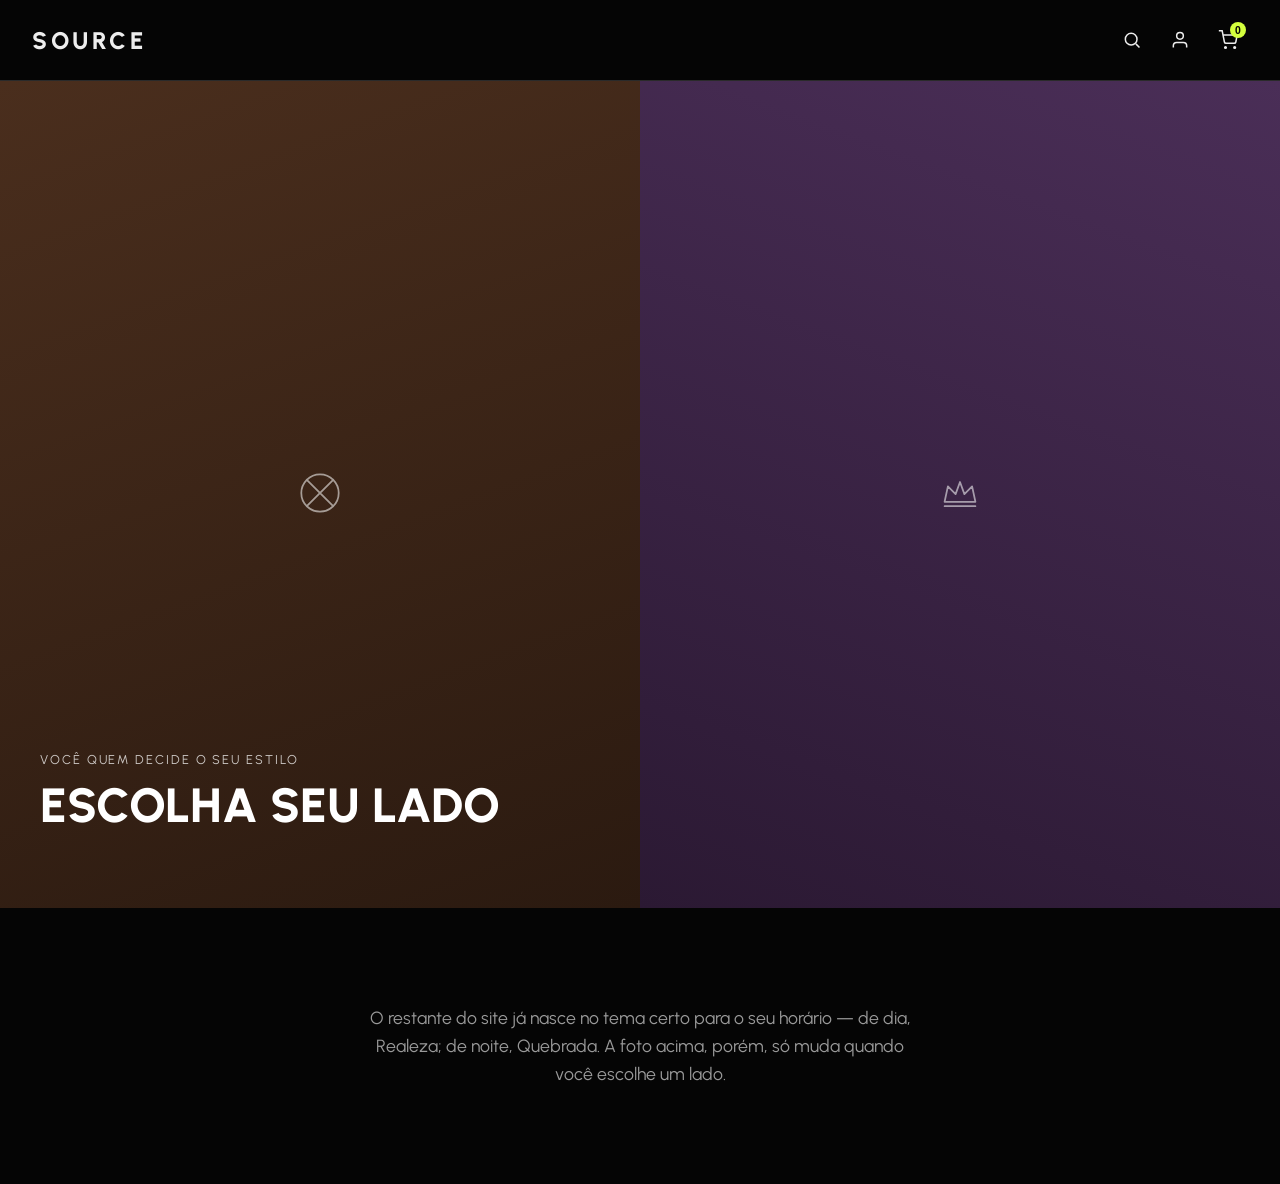
==== index.html @ c2808ef0 "chore: testando setup inicial do projeto SOURCE (hero, header, tematizacao)" ====
<!DOCTYPE html>
<html lang="pt-BR">
<head>
  <meta charset="UTF-8">
  <meta name="viewport" content="width=device-width, initial-scale=1.0">
  <title>SOURCE — Quebrada & Realeza</title>
  <meta name="description" content="SOURCE — e-commerce autoral D2C que une streetwear urbano e alfaiataria minimalista.">

  <!-- Fontes: Urbanist (Quebrada) e Playfair Display (Realeza) -->
  <link rel="preconnect" href="https://fonts.googleapis.com">
  <link rel="preconnect" href="https://fonts.gstatic.com" crossorigin>
  <link href="https://fonts.googleapis.com/css2?family=Urbanist:wght@400;600;700;800;900&family=Playfair+Display:ital,wght@0,400;0,600;1,400;1,600&display=swap" rel="stylesheet">

  <link rel="stylesheet" href="style.css">
</head>
<body>

  <!-- ============================================
       HEADER
       Fixo, com logo central e ícones de ação.
       Muda de identidade visual via CSS (variáveis)
       conforme a classe aplicada no <body>.
  ============================================= -->
  <header class="header" id="site-header">
    <div class="header__inner">

      <!-- Ícone de menu (mobile) -->
      <button class="icon-btn icon-btn--menu" aria-label="Abrir menu">
        <span class="bar"></span>
        <span class="bar"></span>
        <span class="bar"></span>
      </button>

      <!-- Logo -->
      <a href="/" class="logo" aria-label="SOURCE — página inicial">
        SOURCE
      </a>

      <!-- Ações do usuário -->
      <nav class="header__actions" aria-label="Ações da conta">
        <button class="icon-btn" aria-label="Buscar produtos">
          <svg viewBox="0 0 24 24" fill="none" stroke="currentColor" stroke-width="1.8">
            <circle cx="11" cy="11" r="7"></circle>
            <line x1="21" y1="21" x2="16.65" y2="16.65"></line>
          </svg>
        </button>

        <button class="icon-btn" aria-label="Minha conta">
          <svg viewBox="0 0 24 24" fill="none" stroke="currentColor" stroke-width="1.8">
            <path d="M20 21v-2a4 4 0 0 0-4-4H8a4 4 0 0 0-4 4v2"></path>
            <circle cx="12" cy="7" r="4"></circle>
          </svg>
        </button>

        <button class="icon-btn icon-btn--cart" aria-label="Carrinho de compras">
          <svg viewBox="0 0 24 24" fill="none" stroke="currentColor" stroke-width="1.8">
            <circle cx="9" cy="21" r="1"></circle>
            <circle cx="20" cy="21" r="1"></circle>
            <path d="M1 1h4l2.68 13.39a2 2 0 0 0 2 1.61h9.72a2 2 0 0 0 2-1.61L23 6H6"></path>
          </svg>
          <!-- Contador do carrinho: será atualizado via JS + LocalStorage futuramente -->
          <span class="cart-count" id="cart-count">0</span>
        </button>
      </nav>

    </div>
  </header>

  <!-- ============================================
       HERO — FOTO DUPLA (DUALITY)
       Começa sempre mostrando a foto com os dois universos
       (Quebrada à esquerda / Realeza à direita). Ao clicar em um
       lado, a foto e o texto fazem crossfade para o modo escolhido,
       e esse modo passa a comandar o tema visual do resto do site.
  ============================================= -->
  <main>
    <section class="hero" id="hero" aria-label="Escolha sua identidade SOURCE">

      <!-- ----------------------------------------------------------------
           CAMADAS DE FUNDO PARA O ESTADO "ESCOLHIDO" (foto única, full-bleed)
           Ficam invisíveis (opacity:0) enquanto o Hero está em duality.
           TROCA FUTURA: substitua os backgrounds de placeholder abaixo
           (definidos em style.css) pelas fotos reais da campanha:
             #bg-quebrada → foto do modelo 100% streetwear/rua
             #bg-realeza  → foto do modelo 100% alfaiataria
      ----------------------------------------------------------------- -->
      <div class="hero__bg" aria-hidden="true">
        <div class="hero__bg-layer hero__bg-layer--quebrada" id="bg-quebrada"></div>
        <div class="hero__bg-layer hero__bg-layer--realeza"  id="bg-realeza"></div>
        <div class="hero__bg-scrim"></div>
      </div>

      <!-- ----------------------------------------------------------------
           ZONAS DE DUALITY (estado inicial)
           Cada zona É a própria imagem/cor daquele lado — não é uma
           camada invisível por cima de uma foto única. Ao passar o
           mouse, a zona cresce (flex-grow) e a logo se realça, dando
           a sensação de "esse lado está tomando conta da tela".
           TROCA FUTURA: troque os gradientes de placeholder em
           .hero__zone--quebrada / .hero__zone--realeza (no style.css)
           pelas fotos reais de cada lado da imagem de duality.
      ----------------------------------------------------------------- -->
      <div class="hero__zones" id="hero-zones">
        <button class="hero__zone hero__zone--quebrada" data-mode="quebrada" aria-label="Escolher o estilo Quebrada">
          <span class="hero__zone-icon" aria-hidden="true">
            <!-- ícone "rostinho" (placeholder simples em SVG) -->
            <svg viewBox="0 0 40 40" fill="none" stroke="currentColor" stroke-width="1.6">
              <path d="M8 8 L32 32 M32 8 L8 32" stroke-linecap="round"></path>
              <circle cx="20" cy="20" r="17"></circle>
            </svg>
          </span>
        </button>

        <button class="hero__zone hero__zone--realeza" data-mode="realeza" aria-label="Escolher o estilo Realeza">
          <span class="hero__zone-icon" aria-hidden="true">
            <!-- ícone "coroa" (placeholder simples em SVG) -->
            <svg viewBox="0 0 40 40" fill="none" stroke="currentColor" stroke-width="1.6">
              <path d="M6 28 L9 14 L16 21 L20 10 L24 21 L31 14 L34 28 Z" stroke-linejoin="round"></path>
              <line x1="6" y1="32" x2="34" y2="32" stroke-linecap="round"></line>
            </svg>
          </span>
        </button>
      </div>

      <!-- ----------------------------------------------------------------
           CONTEÚDO DE TEXTO
           Muda completamente conforme o estado (pré-escolha / escolhido),
           atualizado via JS a partir do objeto CONTEUDO_HERO em app.js.
      ----------------------------------------------------------------- -->
      <div class="hero__content" id="hero-content">
        <p class="hero__pretitle" id="hero-pretitle">Você quem decide o seu estilo</p>
        <h1 class="hero__headline" id="hero-headline">Escolha seu lado</h1>
        <p class="hero__sub" id="hero-sub"></p>
        <button class="hero__cta-btn" id="hero-cta" hidden>Explorar coleção</button>
      </div>

    </section>

    <!-- Seção seguinte de exemplo, para demonstrar o tema global já aplicado por horário -->
    <section class="intro">
      <p class="intro__text">
        O restante do site já nasce no tema certo para o seu horário — de dia, Realeza;
        de noite, Quebrada. A foto acima, porém, só muda quando você escolhe um lado.
      </p>
    </section>
  </main>

  <script src="app.js"></script>
</body>
</html>
---- style.css ----
/* ==================================================================
   SOURCE — DESIGN SYSTEM
   Estrutura de variáveis CSS (Design Tokens) que alternam conforme
   a classe aplicada ao <body>: .modo-quebrada ou .modo-realeza.

   Isso é o coração da "Morfose de Cores Baseada em Estado":
   o JS nunca muda cor nenhuma diretamente — ele só troca a classe
   do body, e é o CSS quem decide o que essa classe significa.
================================================================== */

/* -------------------- RESET BÁSICO -------------------- */
*, *::before, *::after {
  margin: 0;
  padding: 0;
  box-sizing: border-box;
}

html {
  scroll-behavior: smooth;
}

body {
  min-height: 100vh;
  transition: background-color 0.6s ease, color 0.6s ease;
  overflow-x: hidden;
}

/* -------------------- TOKENS GLOBAIS -------------------- */
:root {
  /* Tipografia (papéis fixos, não mudam de família — só de peso/uso) */
  --font-quebrada: 'Urbanist', sans-serif;
  --font-realeza: 'Playfair Display', serif;

  /* Timing */
  --transition-tema: 0.6s ease;

  /* Valores padrão (fallback antes do JS decidir o modo) */
  --bg: #0d0d0d;
  --text: #EDEDED;
  --accent: #D4FF3D;
  --font-principal: var(--font-quebrada);
  --font-display: var(--font-quebrada);
  --seam-color: #2a2a2a;
}

/* -------------------- MODO QUEBRADA (Dark / Urbano) -------------------- */
body.modo-quebrada {
  --bg: #050505;
  --text: #EDEDED;
  --text-muted: #9A9A9A;
  --accent: #D4FF3D;        /* verde-limão, tag de spray */
  --accent-2: #FF3B3B;      /* vermelho de contraste */
  --surface: #121212;
  --border: #2A2A2A;

  --font-principal: var(--font-quebrada);
  --font-display: var(--font-quebrada);
  --title-transform: uppercase;
  --title-tracking: 0.02em;
  --title-weight: 800;
}

/* -------------------- MODO REALEZA (Light / Alfaiataria) -------------------- */
body.modo-realeza {
  --bg: #F5F5F5;
  --text: #12100D;
  --text-muted: #6B6660;
  --accent: #7A1F2B;        /* bordô, tecido nobre */
  --accent-2: #B79C6B;      /* dourado discreto, usado com moderação */
  --surface: #FFFFFF;
  --border: #DAD5CC;

  --font-principal: var(--font-realeza);
  --font-display: var(--font-realeza);
  --title-transform: none;
  --title-tracking: -0.01em;
  --title-weight: 600;
}

/* -------------------- APLICAÇÃO DOS TOKENS NO BODY -------------------- */
body {
  background-color: var(--bg);
  color: var(--text);
  font-family: var(--font-principal);
}

/* ==================================================================
   HEADER
================================================================== */
.header {
  position: sticky;
  top: 0;
  z-index: 50;
  background-color: var(--bg);
  border-bottom: 1px solid var(--border, transparent);
  transition: background-color var(--transition-tema), border-color var(--transition-tema);
}

.header__inner {
  max-width: 1400px;
  margin: 0 auto;
  padding: 1.25rem 2rem;
  display: flex;
  align-items: center;
  justify-content: space-between;
}

.logo {
  font-family: var(--font-display);
  font-weight: var(--title-weight, 800);
  font-size: 1.5rem;
  letter-spacing: 0.15em;
  color: var(--text);
  text-decoration: none;
  transition: color var(--transition-tema);
}

.header__actions {
  display: flex;
  align-items: center;
  gap: 0.5rem;
}

.icon-btn {
  position: relative;
  display: inline-flex;
  align-items: center;
  justify-content: center;
  width: 40px;
  height: 40px;
  background: transparent;
  border: none;
  color: var(--text);
  cursor: pointer;
  transition: color var(--transition-tema), opacity 0.2s ease;
}

.icon-btn:hover {
  opacity: 0.6;
}

.icon-btn svg {
  width: 20px;
  height: 20px;
}

.icon-btn--menu {
  display: none;
  flex-direction: column;
  gap: 4px;
}

.icon-btn--menu .bar {
  width: 20px;
  height: 2px;
  background-color: var(--text);
}

.cart-count {
  position: absolute;
  top: 2px;
  right: 2px;
  background-color: var(--accent);
  color: var(--bg);
  font-size: 0.65rem;
  font-weight: 700;
  width: 16px;
  height: 16px;
  border-radius: 50%;
  display: flex;
  align-items: center;
  justify-content: center;
}

/* ==================================================================
   HERO — SPLIT SCREEN
================================================================== */
.hero {
  position: relative;
  display: flex;
  align-items: flex-end;
  min-height: calc(100vh - 73px);
  width: 100%;
  overflow: hidden;
  isolation: isolate;
}

/* ==================================================================
   CAMADAS DE FUNDO (crossfade)
   As 3 camadas ocupam o mesmo espaço; o JS só liga/desliga opacidade.
   PLACEHOLDERS: troque os background-image abaixo pelas fotos reais
   quando a campanha estiver pronta (mantendo background-size: cover).
================================================================== */
.hero__bg {
  position: absolute;
  inset: 0;
  z-index: 0;
}

.hero__bg-layer {
  position: absolute;
  inset: 0;
  background-size: cover;
  background-position: center;
  opacity: 0;
  transition: opacity 0.9s ease;
}

.hero__bg-layer--quebrada {
  background-image: linear-gradient(160deg, #1a1a1a 0%, #050505 70%);
}

.hero__bg-layer--realeza {
  background-image: linear-gradient(160deg, #2b1f33 0%, #4a2e57 70%);
}

/* Camadas visíveis controladas pela classe de estado NO PRÓPRIO #hero
   (independente do tema global do body — ver app.js para o porquê) */
#hero.hero--quebrada .hero__bg-layer--quebrada { opacity: 1; }
#hero.hero--realeza .hero__bg-layer--realeza { opacity: 1; }

/* Camada escura para garantir legibilidade do texto sobre a foto */
.hero__bg-scrim {
  position: absolute;
  inset: 0;
  background: linear-gradient(to top, rgba(0,0,0,0.55) 0%, rgba(0,0,0,0.1) 45%, rgba(0,0,0,0.25) 100%);
}

/* ==================================================================
   ZONAS DE DUALITY
   Cada zona é a própria imagem/cor daquele lado. O flex-grow no hover
   cria o efeito de "esse lado domina a tela" (~70/30), e a logo se
   realça junto — sem precisar de nenhuma camada invisível por cima.
================================================================== */
.hero__zones {
  position: absolute;
  inset: 0;
  display: flex;
  z-index: 2;
  transition: opacity 0.5s ease;
}

.hero__zone {
  flex: 1;
  border: none;
  cursor: pointer;
  display: flex;
  align-items: center;
  justify-content: center;
  background-size: cover;
  background-position: center;
  transition: flex 0.6s ease;
}

/* Placeholders de cor por lado — troque pela foto real de cada lado
   da imagem de duality quando estiver pronta */
.hero__zone--quebrada {
  background-image: linear-gradient(160deg, #4A2E1D 0%, #2B1A10 100%);
}

.hero__zone--realeza {
  background-image: linear-gradient(200deg, #4A2E57 0%, #2B1933 100%);
}

/* Efeito de dominância: o lado sob o mouse cresce a ~70%,
   o outro encolhe automaticamente por ser flex:1 fixo */
.hero__zone:hover {
  flex: 2.33;
}

.hero__zone-icon {
  color: #FFFFFF;
  opacity: 0.55;
  transform: scale(1);
  transition: opacity 0.4s ease, transform 0.4s ease;
}

.hero__zone:hover .hero__zone-icon {
  opacity: 1;
  transform: scale(1.2);
}

.hero__zone-icon svg {
  width: 44px;
  height: 44px;
}

/* Depois de escolhido, as zonas de duality somem */
.hero--escolhido .hero__zones {
  opacity: 0;
  pointer-events: none;
}

/* ==================================================================
   CONTEÚDO DE TEXTO DO HERO
================================================================== */
.hero__content {
  position: relative;
  z-index: 3;
  width: 100%;
  padding: 3rem 2.5rem 4rem;
  color: #FFFFFF;
  display: flex;
  flex-direction: column;
  gap: 0.75rem;
  font-family: var(--font-principal);
}

.hero__pretitle {
  font-size: 0.8rem;
  letter-spacing: 0.15em;
  text-transform: uppercase;
  opacity: 0.75;
}

.hero__headline {
  font-size: clamp(1.8rem, 4.5vw, 3rem);
  line-height: 1.1;
  font-weight: var(--title-weight, 700);
  text-transform: var(--title-transform, none);
  max-width: 640px;
}

.hero__sub {
  font-size: 0.95rem;
  opacity: 0.85;
  max-width: 460px;
  line-height: 1.5;
}

.hero__cta-btn {
  align-self: flex-start;
  margin-top: 0.75rem;
  padding: 0.9rem 1.8rem;
  background-color: rgba(255,255,255,0.95);
  color: #111;
  border: none;
  border-radius: 2px;
  font-family: var(--font-principal);
  font-weight: 600;
  font-size: 0.9rem;
  letter-spacing: 0.03em;
  cursor: pointer;
  transition: transform 0.2s ease, background-color 0.3s ease;
}

.hero__cta-btn:hover {
  transform: translateY(-2px);
}

/* ==================================================================
   SEÇÃO INTRO (demonstração de conteúdo abaixo do hero)
================================================================== */
.intro {
  padding: 6rem 2rem;
  text-align: center;
  background-color: var(--bg);
  transition: background-color var(--transition-tema);
}

.intro__text {
  max-width: 560px;
  margin: 0 auto;
  color: var(--text-muted, var(--text));
  font-family: var(--font-principal);
  font-size: 1.1rem;
  line-height: 1.6;
}

/* ==================================================================
   RESPONSIVO
================================================================== */
@media (max-width: 768px) {
  .hero__content {
    padding: 2rem 1.5rem 2.5rem;
  }

  .hero__zone-icon svg {
    width: 32px;
    height: 32px;
  }

  .icon-btn--menu {
    display: inline-flex;
  }
}

/* Acessibilidade: respeita preferência de movimento reduzido */
@media (prefers-reduced-motion: reduce) {
  *, *::before, *::after {
    transition: none !important;
    scroll-behavior: auto !important;
  }
}

/* Foco visível para navegação por teclado */
button:focus-visible,
a:focus-visible {
  outline: 2px solid var(--accent);
  outline-offset: 3px;
}
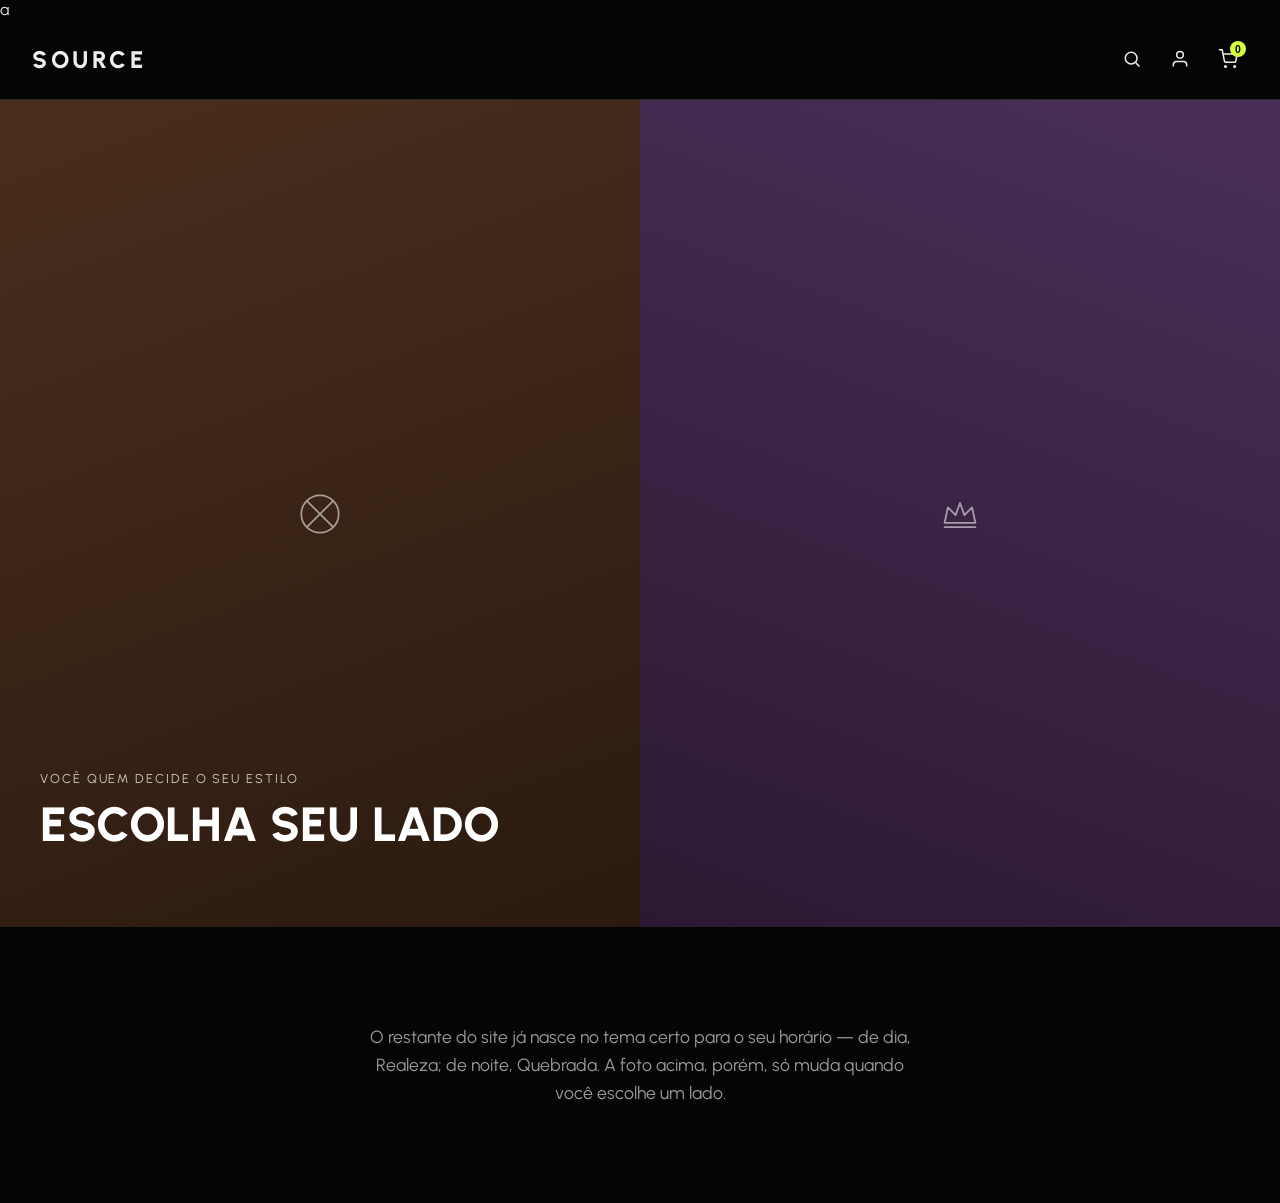
==== commit 53a834c3: "Criando a estrutura da Tela de Login)" ====
--- a/index.html
+++ b/index.html
@@ -1,4 +1,4 @@
-<!DOCTYPE html>
+a<!DOCTYPE html>
 <html lang="pt-BR">
 <head>
   <meta charset="UTF-8">
--- a/style.css
+++ b/style.css
@@ -50,7 +50,7 @@
   --text-muted: #9A9A9A;
   --accent: #D4FF3D;        /* verde-limão, tag de spray */
   --accent-2: #FF3B3B;      /* vermelho de contraste */
-  --surface: #121212;
+  --surface: #181818;
   --border: #2A2A2A;
 
   --font-principal: var(--font-quebrada);
@@ -67,7 +67,7 @@
   --text-muted: #6B6660;
   --accent: #7A1F2B;        /* bordô, tecido nobre */
   --accent-2: #B79C6B;      /* dourado discreto, usado com moderação */
-  --surface: #FFFFFF;
+  --surface: #EAEAEA;
   --border: #DAD5CC;
 
   --font-principal: var(--font-realeza);
@@ -172,6 +172,84 @@
   justify-content: center;
 }
 
+/* ------------------------------------------------------------------
+   BARRA DE BUSCA (opcional — usada nas páginas de loja: login,
+   produtos, etc. O header do index.html não inclui este bloco).
+------------------------------------------------------------------- */
+.header__search {
+  flex: 1;
+  max-width: 420px;
+  margin: 0 2rem;
+  display: flex;
+  align-items: center;
+  background-color: var(--surface);
+  border: 1px solid var(--border, transparent);
+  border-radius: 50px;
+  padding: 0.5rem 0.4rem 0.5rem 1.1rem;
+  transition: background-color var(--transition-tema), border-color var(--transition-tema);
+}
+
+.header__search-input {
+  flex: 1;
+  border: none;
+  background: transparent;
+  outline: none;
+  font-family: var(--font-principal);
+  font-size: 0.85rem;
+  color: var(--text);
+}
+
+.header__search-input::placeholder {
+  color: var(--text-muted, var(--text));
+  opacity: 0.7;
+}
+
+.header__search-btn {
+  display: inline-flex;
+  align-items: center;
+  justify-content: center;
+  width: 32px;
+  height: 32px;
+  border: none;
+  border-radius: 50%;
+  background: transparent;
+  color: var(--text);
+  cursor: pointer;
+}
+
+.header__search-btn svg {
+  width: 16px;
+  height: 16px;
+}
+
+/* ------------------------------------------------------------------
+   NAV DE CATEGORIAS (segunda linha do header, opcional)
+------------------------------------------------------------------- */
+.header__categories {
+  display: flex;
+  justify-content: center;
+  gap: 2.5rem;
+  padding: 0 2rem 1rem;
+  border-top: 1px solid var(--border, transparent);
+  padding-top: 0.85rem;
+}
+
+.header__categories a {
+  font-family: var(--font-principal);
+  font-size: 0.75rem;
+  font-weight: 600;
+  letter-spacing: 0.08em;
+  text-transform: uppercase;
+  color: var(--text);
+  text-decoration: none;
+  opacity: 0.75;
+  transition: opacity 0.2s ease;
+}
+
+.header__categories a:hover {
+  opacity: 1;
+}
+
 /* ==================================================================
    HERO — SPLIT SCREEN
 ================================================================== */
@@ -368,6 +446,258 @@
 }
 
 /* ==================================================================
+   PÁGINA DE AUTENTICAÇÃO (Login / Cadastro)
+================================================================== */
+.auth-page {
+  min-height: 80vh;
+  display: flex;
+  flex-direction: column;
+  align-items: center;
+  justify-content: center;
+  padding: 3rem 1.5rem;
+  text-align: center;
+}
+
+.auth-page__logo {
+  font-family: var(--font-display);
+  font-weight: var(--title-weight, 800);
+  text-transform: var(--title-transform, none);
+  font-size: clamp(2rem, 6vw, 3rem);
+  letter-spacing: 0.1em;
+  margin-bottom: 2rem;
+  color: var(--text);
+}
+
+.auth-card {
+  width: 100%;
+  max-width: 380px;
+  background-color: var(--surface);
+  border-radius: 24px;
+  padding: 2.25rem 2rem;
+  display: flex;
+  flex-direction: column;
+  align-items: stretch;
+  gap: 1rem;
+  transition: background-color var(--transition-tema);
+}
+
+.auth-form {
+  display: flex;
+  flex-direction: column;
+  gap: 0.9rem;
+}
+
+/* Inputs: sempre com fundo claro/branco para legibilidade instantânea,
+   independente do tema — só a borda muda entre os modos. */
+.auth-input {
+  width: 100%;
+  border-radius: 50px;
+  border: none;
+  padding: 0.9rem 1.4rem;
+  background-color: #FFFFFF;
+  color: #17140F;
+  font-family: var(--font-principal);
+  font-size: 0.9rem;
+  outline: none;
+  transition: box-shadow 0.2s ease;
+}
+
+body.modo-realeza .auth-input {
+  border: 1px solid var(--border);
+}
+
+.auth-input::placeholder {
+  color: #8A8A8A;
+}
+
+.auth-input:focus {
+  box-shadow: 0 0 0 2px var(--accent);
+}
+
+/* Botão primário: preenchido, invertendo texto/fundo do tema
+   (no Dark fica branco com texto preto; no Light, preto com texto branco) */
+.btn-pill {
+  border: none;
+  border-radius: 50px;
+  padding: 0.9rem 1.4rem;
+  background-color: var(--text);
+  color: var(--bg);
+  font-family: var(--font-principal);
+  font-weight: 700;
+  font-size: 0.9rem;
+  letter-spacing: 0.02em;
+  cursor: pointer;
+  transition: transform 0.2s ease, opacity 0.2s ease;
+}
+
+.btn-pill:hover {
+  transform: translateY(-1px);
+  opacity: 0.9;
+}
+
+/* Botão secundário: contorno fino, inverte suavemente no hover */
+.btn-outline {
+  border: 1px solid var(--text);
+  border-radius: 50px;
+  padding: 0.85rem 1.4rem;
+  background-color: transparent;
+  color: var(--text);
+  font-family: var(--font-principal);
+  font-weight: 600;
+  font-size: 0.9rem;
+  letter-spacing: 0.02em;
+  cursor: pointer;
+  transition: background-color 0.3s ease, color 0.3s ease;
+}
+
+.btn-outline:hover {
+  background-color: var(--text);
+  color: var(--bg);
+}
+
+.auth-divider {
+  font-size: 0.8rem;
+  color: var(--text-muted, var(--text));
+}
+
+.auth-divider__link {
+  background: none;
+  border: none;
+  padding: 0;
+  font: inherit;
+  font-weight: 700;
+  color: var(--text);
+  text-decoration: underline;
+  cursor: pointer;
+}
+
+/* ==================================================================
+   FOOTER INSTITUCIONAL
+================================================================== */
+.site-footer {
+  background-color: var(--bg);
+  border-top: 1px solid var(--border, transparent);
+  padding: 3rem 2rem 1.5rem;
+  transition: background-color var(--transition-tema), border-color var(--transition-tema);
+}
+
+.site-footer__grid {
+  max-width: 1400px;
+  margin: 0 auto;
+  display: grid;
+  grid-template-columns: 1.3fr 1fr 1fr;
+  gap: 2.5rem;
+  padding-bottom: 2rem;
+}
+
+.site-footer__heading {
+  font-family: var(--font-principal);
+  font-size: 0.75rem;
+  font-weight: 700;
+  letter-spacing: 0.08em;
+  text-transform: uppercase;
+  color: var(--text-muted, var(--text));
+  margin-bottom: 0.9rem;
+}
+
+.site-footer__newsletter-form {
+  display: flex;
+  gap: 0.5rem;
+}
+
+.site-footer__input {
+  flex: 1;
+  border-radius: 50px;
+  border: 1px solid var(--border);
+  background-color: transparent;
+  color: var(--text);
+  padding: 0.7rem 1.2rem;
+  font-family: var(--font-principal);
+  font-size: 0.85rem;
+  outline: none;
+}
+
+.site-footer__input::placeholder {
+  color: var(--text-muted, var(--text));
+  opacity: 0.7;
+}
+
+.site-footer__links {
+  list-style: none;
+  display: flex;
+  flex-direction: column;
+  gap: 0.6rem;
+}
+
+.site-footer__links a {
+  font-family: var(--font-principal);
+  font-size: 0.85rem;
+  color: var(--text);
+  text-decoration: none;
+  opacity: 0.85;
+  transition: opacity 0.2s ease;
+}
+
+.site-footer__links a:hover {
+  opacity: 1;
+}
+
+.site-footer__contact {
+  font-size: 0.85rem;
+  color: var(--text);
+  opacity: 0.85;
+}
+
+.site-footer__bottom {
+  max-width: 1400px;
+  margin: 0 auto;
+  display: flex;
+  align-items: center;
+  justify-content: space-between;
+  padding-top: 1.5rem;
+  border-top: 1px solid var(--border, transparent);
+}
+
+.site-footer__socials,
+.site-footer__payments {
+  display: flex;
+  align-items: center;
+  gap: 0.6rem;
+}
+
+.site-footer__icon-btn {
+  display: inline-flex;
+  align-items: center;
+  justify-content: center;
+  width: 32px;
+  height: 32px;
+  border-radius: 50%;
+  background-color: var(--surface);
+  color: var(--text);
+}
+
+.site-footer__icon-btn svg {
+  width: 16px;
+  height: 16px;
+}
+
+.site-footer__badge {
+  width: 34px;
+  height: 34px;
+  border-radius: 50%;
+  border: 1px solid var(--border);
+  display: inline-flex;
+  align-items: center;
+  justify-content: center;
+  color: var(--text);
+}
+
+.site-footer__badge svg {
+  width: 18px;
+  height: 18px;
+}
+
+/* ==================================================================
    RESPONSIVO
 ================================================================== */
 @media (max-width: 768px) {
@@ -382,6 +712,31 @@
 
   .icon-btn--menu {
     display: inline-flex;
+  }
+
+  .header__search {
+    display: none;
+  }
+
+  .header__categories {
+    gap: 1.25rem;
+    overflow-x: auto;
+    justify-content: flex-start;
+  }
+
+  .auth-card {
+    padding: 1.75rem 1.25rem;
+  }
+
+  .site-footer__grid {
+    grid-template-columns: 1fr;
+    gap: 2rem;
+  }
+
+  .site-footer__bottom {
+    flex-direction: column;
+    gap: 1rem;
+    align-items: flex-start;
   }
 }
 
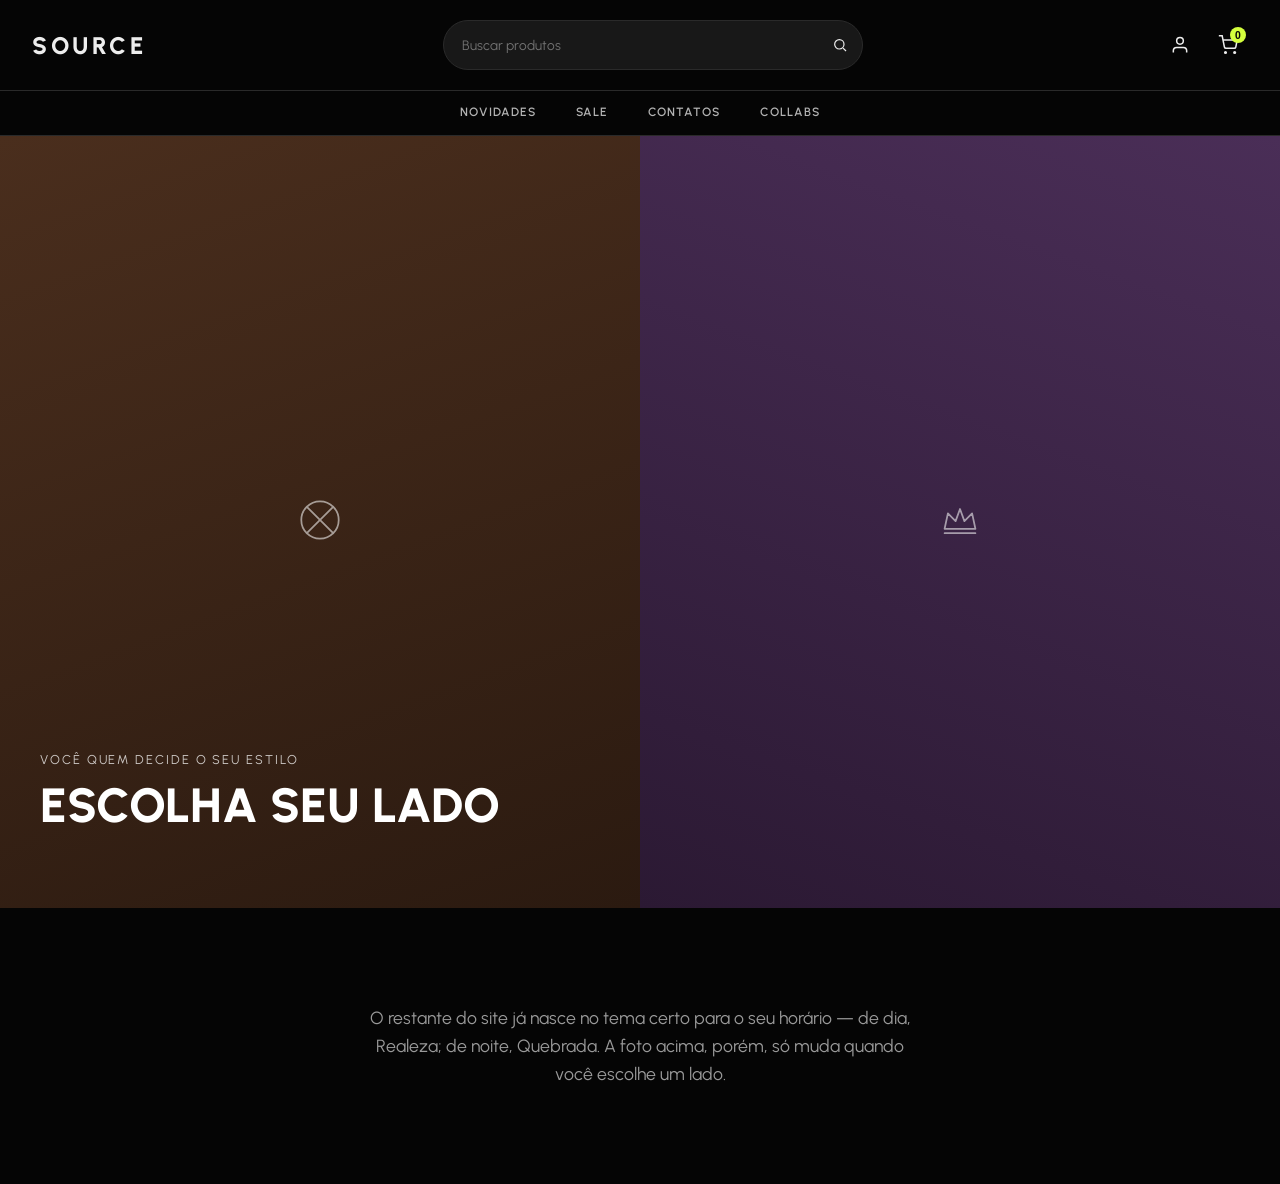
==== commit 292e673c: "feat: unifica header entre paginas, linka perfil ao login e atualiza categorias" ====
--- a/index.html
+++ b/index.html
@@ -1,4 +1,4 @@
-a<!DOCTYPE html>
+<!DOCTYPE html>
 <html lang="pt-BR">
 <head>
   <meta charset="UTF-8">
@@ -17,9 +17,10 @@
 
   <!-- ============================================
        HEADER
-       Fixo, com logo central e ícones de ação.
-       Muda de identidade visual via CSS (variáveis)
-       conforme a classe aplicada no <body>.
+       Mesmo padrão usado em todas as páginas da loja
+       (busca + perfil + carrinho + categorias). Muda de
+       identidade visual via CSS (variáveis) conforme a
+       classe aplicada no <body>.
   ============================================= -->
   <header class="header" id="site-header">
     <div class="header__inner">
@@ -36,21 +37,24 @@
         SOURCE
       </a>
 
-      <!-- Ações do usuário -->
-      <nav class="header__actions" aria-label="Ações da conta">
-        <button class="icon-btn" aria-label="Buscar produtos">
+      <form class="header__search" role="search" action="produtos.html" method="get">
+        <input type="search" name="busca" class="header__search-input" placeholder="Buscar produtos" aria-label="Buscar produtos">
+        <button type="submit" class="header__search-btn" aria-label="Buscar">
           <svg viewBox="0 0 24 24" fill="none" stroke="currentColor" stroke-width="1.8">
             <circle cx="11" cy="11" r="7"></circle>
             <line x1="21" y1="21" x2="16.65" y2="16.65"></line>
           </svg>
         </button>
+      </form>
 
-        <button class="icon-btn" aria-label="Minha conta">
+      <!-- Ações do usuário -->
+      <nav class="header__actions" aria-label="Ações da conta">
+        <a href="login.html" class="icon-btn" aria-label="Entrar ou criar conta">
           <svg viewBox="0 0 24 24" fill="none" stroke="currentColor" stroke-width="1.8">
             <path d="M20 21v-2a4 4 0 0 0-4-4H8a4 4 0 0 0-4 4v2"></path>
             <circle cx="12" cy="7" r="4"></circle>
           </svg>
-        </button>
+        </a>
 
         <button class="icon-btn icon-btn--cart" aria-label="Carrinho de compras">
           <svg viewBox="0 0 24 24" fill="none" stroke="currentColor" stroke-width="1.8">
@@ -64,6 +68,13 @@
       </nav>
 
     </div>
+
+    <nav class="header__categories" aria-label="Categorias de produtos">
+      <a href="produtos.html?cat=novidades">NOVIDADES</a>
+      <a href="produtos.html?cat=sale">SALE</a>
+      <a href="contato.html">CONTATOS</a>
+      <a href="produtos.html?cat=collabs">COLLABS</a>
+    </nav>
   </header>
 
   <!-- ============================================
--- a/style.css
+++ b/style.css
@@ -257,7 +257,7 @@
   position: relative;
   display: flex;
   align-items: flex-end;
-  min-height: calc(100vh - 73px);
+  min-height: calc(100vh - 128px);
   width: 100%;
   overflow: hidden;
   isolation: isolate;
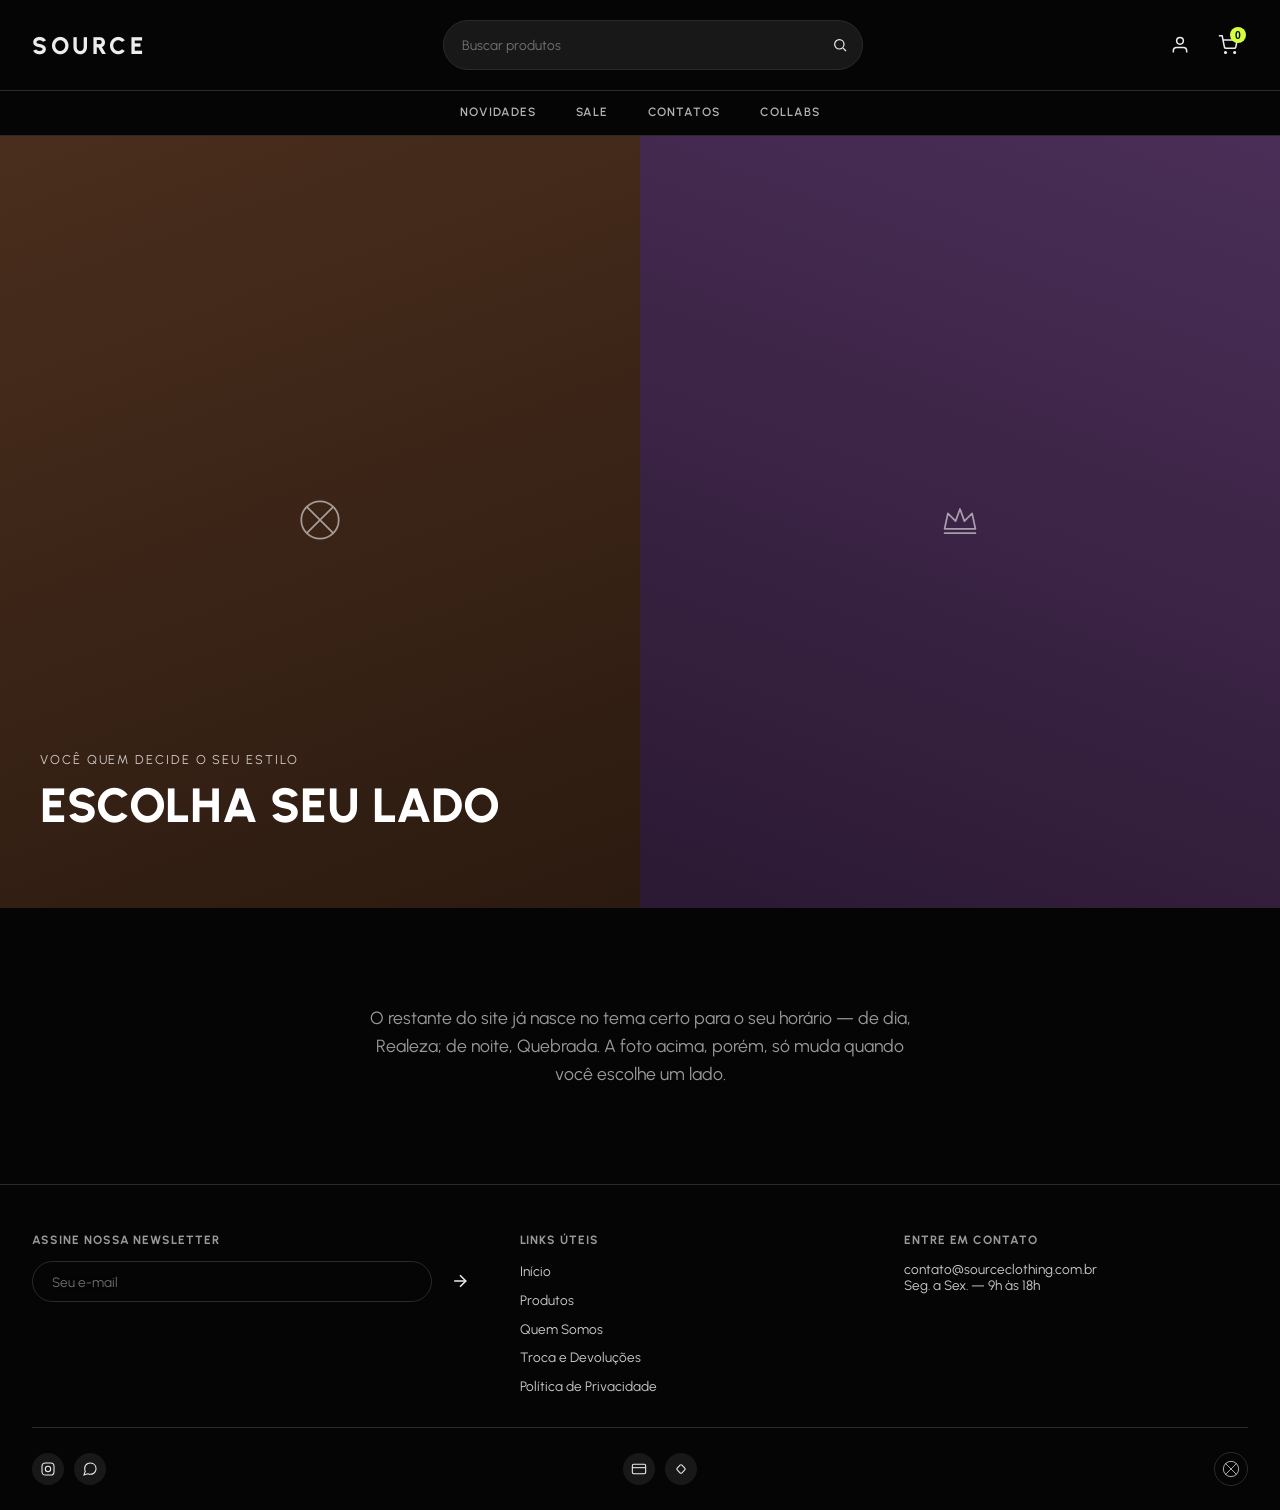
==== commit ecc4f2bb: "refactor(institucional): consolida páginas institucionais e ativa busca funcional - Cria sobre.html " ====
--- a/index.html
+++ b/index.html
@@ -37,7 +37,7 @@
         SOURCE
       </a>
 
-      <form class="header__search" role="search" action="produtos.html" method="get">
+      <form class="header__search" role="search" action="sale.html" method="get">
         <input type="search" name="busca" class="header__search-input" placeholder="Buscar produtos" aria-label="Buscar produtos">
         <button type="submit" class="header__search-btn" aria-label="Buscar">
           <svg viewBox="0 0 24 24" fill="none" stroke="currentColor" stroke-width="1.8">
@@ -46,6 +46,10 @@
           </svg>
         </button>
       </form>
+      
+      <!-- ============================================
+       BOTÃO LOGIN
+  ============================================= -->
 
       <!-- Ações do usuário -->
       <nav class="header__actions" aria-label="Ações da conta">
@@ -56,12 +60,18 @@
           </svg>
         </a>
 
+        <!-- ============================================
+       BOTÃO CARRINHO 
+  ============================================= -->
+
         <button class="icon-btn icon-btn--cart" aria-label="Carrinho de compras">
+          <a href="carrinho.html" class="icon-btn" aria-label="Entrar em carrinho">
           <svg viewBox="0 0 24 24" fill="none" stroke="currentColor" stroke-width="1.8">
             <circle cx="9" cy="21" r="1"></circle>
             <circle cx="20" cy="21" r="1"></circle>
             <path d="M1 1h4l2.68 13.39a2 2 0 0 0 2 1.61h9.72a2 2 0 0 0 2-1.61L23 6H6"></path>
           </svg>
+           </a>
           <!-- Contador do carrinho: será atualizado via JS + LocalStorage futuramente -->
           <span class="cart-count" id="cart-count">0</span>
         </button>
@@ -70,10 +80,10 @@
     </div>
 
     <nav class="header__categories" aria-label="Categorias de produtos">
-      <a href="produtos.html?cat=novidades">NOVIDADES</a>
-      <a href="produtos.html?cat=sale">SALE</a>
-      <a href="contato.html">CONTATOS</a>
-      <a href="produtos.html?cat=collabs">COLLABS</a>
+      <a href="novidades.html">NOVIDADES</a>
+      <a href="sale.html">SALE</a>
+      <a href="sobre.html#contato">CONTATOS</a>
+      <a href="collabs.html">COLLABS</a>
     </nav>
   </header>
 
@@ -156,6 +166,83 @@
     </section>
   </main>
 
+  <!-- ============================================
+       FOOTER INSTITUCIONAL (mesmo padrão das outras páginas)
+  ============================================= -->
+  <footer class="site-footer">
+    <div class="site-footer__grid">
+
+      <div class="site-footer__col">
+        <p class="site-footer__heading">Assine nossa newsletter</p>
+        <form class="site-footer__newsletter-form" id="newsletter-form">
+          <input type="email" class="site-footer__input" placeholder="Seu e-mail" aria-label="E-mail para newsletter" required>
+          <button type="submit" class="icon-btn" aria-label="Assinar newsletter">
+            <svg viewBox="0 0 24 24" fill="none" stroke="currentColor" stroke-width="1.8">
+              <line x1="5" y1="12" x2="19" y2="12"></line>
+              <polyline points="12 5 19 12 12 19"></polyline>
+            </svg>
+          </button>
+        </form>
+      </div>
+
+      <div class="site-footer__col">
+        <p class="site-footer__heading">Links úteis</p>
+        <ul class="site-footer__links">
+          <li><a href="index.html">Início</a></li>
+          <li><a href="sale.html">Produtos</a></li>
+          <li><a href="sobre.html#quem-somos">Quem Somos</a></li>
+          <li><a href="sobre.html#trocas">Troca e Devoluções</a></li>
+          <li><a href="termos.html">Política de Privacidade</a></li>
+        </ul>
+      </div>
+
+      <div class="site-footer__col">
+        <p class="site-footer__heading">Entre em contato</p>
+        <p class="site-footer__contact">contato@sourceclothing.com.br</p>
+        <p class="site-footer__contact">Seg. a Sex. — 9h às 18h</p>
+      </div>
+
+    </div>
+
+    <div class="site-footer__bottom">
+      <div class="site-footer__socials">
+        <a class="site-footer__icon-btn" href="#" aria-label="Instagram">
+          <svg viewBox="0 0 24 24" fill="none" stroke="currentColor" stroke-width="1.6">
+            <rect x="3" y="3" width="18" height="18" rx="5"></rect>
+            <circle cx="12" cy="12" r="4"></circle>
+            <line x1="17.5" y1="6.5" x2="17.5" y2="6.5"></line>
+          </svg>
+        </a>
+        <a class="site-footer__icon-btn" href="#" aria-label="WhatsApp">
+          <svg viewBox="0 0 24 24" fill="none" stroke="currentColor" stroke-width="1.6">
+            <path d="M21 11.5a8.38 8.38 0 0 1-.9 3.8 8.5 8.5 0 0 1-7.6 4.7 8.38 8.38 0 0 1-3.8-.9L3 21l1.9-5.7a8.38 8.38 0 0 1-.9-3.8 8.5 8.5 0 0 1 4.7-7.6 8.38 8.38 0 0 1 3.8-.9h.5a8.48 8.48 0 0 1 8 8v.5z"></path>
+          </svg>
+        </a>
+      </div>
+
+      <div class="site-footer__payments">
+        <span class="site-footer__icon-btn" aria-label="Cartão de crédito">
+          <svg viewBox="0 0 24 24" fill="none" stroke="currentColor" stroke-width="1.6">
+            <rect x="2" y="5" width="20" height="14" rx="2"></rect>
+            <line x1="2" y1="10" x2="22" y2="10"></line>
+          </svg>
+        </span>
+        <span class="site-footer__icon-btn" aria-label="Pix">
+          <svg viewBox="0 0 24 24" fill="none" stroke="currentColor" stroke-width="1.6">
+            <rect x="7" y="7" width="10" height="10" rx="2" transform="rotate(45 12 12)"></rect>
+          </svg>
+        </span>
+      </div>
+
+      <div class="site-footer__badge" aria-hidden="true">
+        <svg viewBox="0 0 40 40" fill="none" stroke="currentColor" stroke-width="1.6">
+          <path d="M8 8 L32 32 M32 8 L8 32" stroke-linecap="round"></path>
+          <circle cx="20" cy="20" r="17"></circle>
+        </svg>
+      </div>
+    </div>
+  </footer>
+
   <script src="app.js"></script>
 </body>
 </html>
--- a/style.css
+++ b/style.css
@@ -250,6 +250,12 @@
   opacity: 1;
 }
 
+.header__categories-link--ativo {
+  opacity: 1;
+  text-decoration: underline;
+  text-underline-offset: 4px;
+}
+
 /* ==================================================================
    HERO — SPLIT SCREEN
 ================================================================== */
@@ -698,8 +704,615 @@
 }
 
 /* ==================================================================
+   CATÁLOGO / SALE (sale.html)
+================================================================== */
+
+/* -------------------- BARRA DE FILTROS / ORDENAÇÃO -------------------- */
+.catalog-toolbar {
+  max-width: 1400px;
+  margin: 0 auto;
+  padding: 1.5rem 2rem 1rem;
+  display: flex;
+  align-items: center;
+  justify-content: space-between;
+  flex-wrap: wrap;
+  gap: 1rem;
+}
+
+.catalog-toolbar__count {
+  font-family: var(--font-principal);
+  font-size: 0.8rem;
+  color: var(--text-muted, var(--text));
+}
+
+.catalog-toolbar__filters {
+  display: flex;
+  gap: 0.75rem;
+}
+
+.catalog-select {
+  background-color: var(--surface);
+  border: 1px solid var(--border);
+  border-radius: 50px;
+  padding: 0.55rem 1.1rem;
+  font-family: var(--font-principal);
+  font-size: 0.8rem;
+  color: var(--text);
+  cursor: pointer;
+  outline: none;
+  transition: background-color var(--transition-tema), border-color var(--transition-tema);
+}
+
+/* -------------------- CONTAINER + GRID -------------------- */
+.catalog-container {
+  max-width: 1400px;
+  margin: 0 auto;
+  padding: 0 2rem 4rem;
+}
+
+.product-grid {
+  display: grid;
+  grid-template-columns: repeat(4, 1fr);
+  gap: 1.5rem;
+}
+
+/* -------------------- CARD DE PRODUTO -------------------- */
+.product-card {
+  display: flex;
+  flex-direction: column;
+  gap: 0.75rem;
+  text-decoration: none;
+  color: inherit;
+}
+
+.product-card__image-wrapper {
+  position: relative;
+  aspect-ratio: 1 / 1;
+  border-radius: 12px;
+  background-color: var(--surface);
+  display: flex;
+  align-items: center;
+  justify-content: center;
+  overflow: hidden;
+  transition: background-color var(--transition-tema);
+}
+
+.product-card__image-wrapper svg {
+  width: 52%;
+  height: 52%;
+  transition: transform 0.35s ease;
+}
+
+.product-card:hover .product-card__image-wrapper svg {
+  transform: scale(1.03);
+}
+
+/* Selo de identidade (Quebrada/Realeza). Cores fixas de propósito —
+   mostram a identidade REAL do produto, independente do tema que o
+   site está exibindo no momento pro cliente. */
+.product-card__lado {
+  position: absolute;
+  top: 0.7rem;
+  left: 0.7rem;
+  z-index: 1;
+  padding: 0.3rem 0.65rem;
+  border-radius: 50px;
+  font-family: var(--font-principal);
+  font-size: 0.65rem;
+  font-weight: 700;
+  letter-spacing: 0.04em;
+  text-transform: uppercase;
+}
+
+.product-card__lado--quebrada {
+  background-color: #050505;
+  color: #D4FF3D;
+}
+
+.product-card__lado--realeza {
+  background-color: #F5F5F5;
+  color: #7A1F2B;
+}
+
+.product-card__info {
+  display: flex;
+  flex-direction: column;
+  gap: 0.35rem;
+  padding: 0 0.15rem;
+}
+
+.product-card__title {
+  font-family: var(--font-principal);
+  font-size: 0.85rem;
+  font-weight: 700;
+  text-transform: uppercase;
+  letter-spacing: 0.02em;
+  color: var(--text);
+}
+
+.product-card__price {
+  font-family: var(--font-principal);
+  font-size: 0.85rem;
+  color: var(--text-muted, var(--text));
+}
+
+.product-card__installment {
+  font-family: var(--font-principal);
+  font-size: 0.72rem;
+  color: var(--text-muted, var(--text));
+  opacity: 0.8;
+  margin-top: -0.15rem;
+}
+
+.product-card__sizes {
+  display: flex;
+  gap: 0.4rem;
+  margin-top: 0.35rem;
+}
+
+.product-card__size {
+  display: inline-flex;
+  align-items: center;
+  justify-content: center;
+  min-width: 30px;
+  height: 26px;
+  padding: 0 0.4rem;
+  border-radius: 8px;
+  border: 1px solid var(--border);
+  font-family: var(--font-principal);
+  font-size: 0.7rem;
+  font-weight: 600;
+  color: var(--text);
+  background-color: transparent;
+}
+
+/* ==================================================================
+   DETALHE DO PRODUTO (produto.html)
+================================================================== */
+.product-detail-page {
+  max-width: 1400px;
+  margin: 0 auto;
+  padding: 2rem;
+}
+
+.product-detail {
+  display: grid;
+  grid-template-columns: 1.1fr 1fr;
+  gap: 3rem;
+  align-items: start;
+}
+
+/* -------------------- GALERIA (coluna esquerda) -------------------- */
+.product-gallery {
+  display: flex;
+  flex-direction: column;
+  gap: 1rem;
+  position: sticky;
+  top: 100px;
+}
+
+.product-gallery__grid {
+  display: grid;
+  grid-template-columns: 1fr 1fr;
+  gap: 1rem;
+}
+
+.product-gallery__cell {
+  position: relative;
+  aspect-ratio: 1 / 1;
+  border: none;
+  border-radius: 12px;
+  background-color: var(--surface);
+  display: flex;
+  align-items: center;
+  justify-content: center;
+  overflow: hidden;
+  cursor: pointer;
+  transition: background-color var(--transition-tema);
+}
+
+.product-gallery__cell-icon {
+  width: 45%;
+  height: 45%;
+  transition: transform 0.3s ease;
+}
+
+.product-gallery__cell:hover .product-gallery__cell-icon {
+  transform: scale(1.06);
+}
+
+.product-gallery__cell--costas .product-gallery__cell-icon {
+  transform: scaleX(-1);
+}
+
+.product-gallery__cell--costas:hover .product-gallery__cell-icon {
+  transform: scaleX(-1) scale(1.06);
+}
+
+.product-gallery__cell--detalhe .product-gallery__cell-icon {
+  width: 75%;
+  height: 75%;
+}
+
+.product-gallery__cell-label {
+  position: absolute;
+  bottom: 0.6rem;
+  left: 0.7rem;
+  font-family: var(--font-principal);
+  font-size: 0.65rem;
+  letter-spacing: 0.04em;
+  text-transform: uppercase;
+  color: var(--text-muted, var(--text));
+  opacity: 0.75;
+}
+
+.product-gallery__banner {
+  position: relative;
+  border: none;
+  border-radius: 12px;
+  aspect-ratio: 16 / 10;
+  background: linear-gradient(160deg, var(--surface) 0%, var(--bg) 100%);
+  display: flex;
+  align-items: center;
+  justify-content: center;
+  overflow: hidden;
+  cursor: pointer;
+}
+
+.product-gallery__banner-icon {
+  width: 30%;
+  height: 30%;
+  transition: transform 0.3s ease;
+}
+
+.product-gallery__banner:hover .product-gallery__banner-icon {
+  transform: scale(1.05);
+}
+
+.product-gallery__banner-label {
+  position: absolute;
+  bottom: 0.8rem;
+  left: 0.9rem;
+  font-family: var(--font-principal);
+  font-size: 0.7rem;
+  letter-spacing: 0.04em;
+  text-transform: uppercase;
+  color: var(--text-muted, var(--text));
+  opacity: 0.8;
+}
+
+/* -------------------- INFO (coluna direita) -------------------- */
+.product-info {
+  display: flex;
+  flex-direction: column;
+  gap: 1.1rem;
+}
+
+.product-info__eyebrow {
+  font-family: var(--font-principal);
+  font-size: 0.75rem;
+  letter-spacing: 0.1em;
+  text-transform: uppercase;
+  color: var(--text-muted, var(--text));
+}
+
+.product-info__title {
+  font-family: var(--font-display);
+  font-size: clamp(1.4rem, 2.5vw, 1.9rem);
+  font-weight: var(--title-weight, 700);
+  color: var(--text);
+  line-height: 1.25;
+}
+
+.product-info .product-card__lado {
+  align-self: flex-start;
+  position: static;
+}
+
+.product-info__price-block {
+  display: flex;
+  flex-direction: column;
+  gap: 0.15rem;
+  margin-top: 0.3rem;
+}
+
+.product-info__price {
+  font-family: var(--font-principal);
+  font-size: 1.4rem;
+  font-weight: 700;
+  color: var(--text);
+}
+
+.product-info__installment {
+  font-family: var(--font-principal);
+  font-size: 0.8rem;
+  color: var(--text-muted, var(--text));
+  opacity: 0.85;
+}
+
+.product-info__group {
+  display: flex;
+  flex-direction: column;
+  gap: 0.6rem;
+}
+
+.product-info__label {
+  font-family: var(--font-principal);
+  font-size: 0.75rem;
+  font-weight: 700;
+  letter-spacing: 0.05em;
+  text-transform: uppercase;
+  color: var(--text);
+}
+
+.product-swatches {
+  display: flex;
+  gap: 0.6rem;
+}
+
+.product-swatch {
+  width: 30px;
+  height: 30px;
+  border-radius: 50%;
+  border: 2px solid transparent;
+  padding: 2px;
+  background-clip: content-box;
+  cursor: pointer;
+  outline: 1px solid var(--border);
+  outline-offset: 2px;
+}
+
+.product-swatch.is-selected {
+  border-color: var(--accent);
+}
+
+.product-sizes {
+  display: flex;
+  gap: 0.6rem;
+}
+
+.product-size-btn {
+  min-width: 46px;
+  height: 42px;
+  padding: 0 0.6rem;
+  border-radius: 10px;
+  border: 1px solid var(--border);
+  background-color: transparent;
+  color: var(--text);
+  font-family: var(--font-principal);
+  font-weight: 600;
+  font-size: 0.85rem;
+  cursor: pointer;
+  transition: background-color 0.2s ease, color 0.2s ease;
+}
+
+.product-size-btn.is-selected {
+  background-color: var(--text);
+  color: var(--bg);
+}
+
+.product-info__actions {
+  display: flex;
+  flex-direction: column;
+  gap: 0.75rem;
+  margin-top: 0.3rem;
+}
+
+.product-info__fav-btn {
+  display: inline-flex;
+  align-items: center;
+  justify-content: center;
+  gap: 0.5rem;
+}
+
+.product-info__fav-btn svg {
+  width: 18px;
+  height: 18px;
+}
+
+.product-info__fav-btn.is-selected {
+  background-color: var(--text);
+  color: var(--bg);
+}
+
+.product-info__shipping {
+  display: flex;
+  flex-direction: column;
+  gap: 0.6rem;
+  padding-top: 0.5rem;
+  border-top: 1px solid var(--border);
+}
+
+.product-shipping-form {
+  display: flex;
+  gap: 0.6rem;
+}
+
+.product-shipping-form__input {
+  flex: 1;
+}
+
+.product-shipping-result {
+  display: flex;
+  flex-direction: column;
+  gap: 0.4rem;
+  padding: 0.8rem 1rem;
+  border-radius: 12px;
+  background-color: var(--surface);
+  font-family: var(--font-principal);
+  font-size: 0.85rem;
+}
+
+.product-shipping-option {
+  display: flex;
+  justify-content: space-between;
+  color: var(--text);
+}
+
+.product-info__details {
+  display: flex;
+  flex-direction: column;
+  gap: 0.5rem;
+  margin-top: 0.5rem;
+  border-top: 1px solid var(--border);
+  padding-top: 1rem;
+}
+
+.product-info__details details {
+  border-bottom: 1px solid var(--border);
+  padding-bottom: 0.75rem;
+}
+
+.product-info__details summary {
+  font-family: var(--font-principal);
+  font-size: 0.85rem;
+  font-weight: 700;
+  color: var(--text);
+  cursor: pointer;
+  padding: 0.4rem 0;
+}
+
+.product-info__details p,
+.product-info__details li {
+  font-family: var(--font-principal);
+  font-size: 0.85rem;
+  color: var(--text-muted, var(--text));
+  line-height: 1.6;
+}
+
+.product-info__details ul {
+  padding-left: 1.1rem;
+}
+
+/* -------------------- ESTADO: PRODUTO NÃO ENCONTRADO -------------------- */
+.product-not-found {
+  min-height: 50vh;
+  display: flex;
+  flex-direction: column;
+  align-items: center;
+  justify-content: center;
+  gap: 1rem;
+  text-align: center;
+}
+
+.product-not-found__title {
+  font-family: var(--font-display);
+  font-size: 1.5rem;
+  color: var(--text);
+}
+
+.product-not-found__text {
+  font-family: var(--font-principal);
+  font-size: 0.9rem;
+  color: var(--text-muted, var(--text));
+  max-width: 380px;
+}
+
+/* ==================================================================
+   LIGHTBOX (modal de zoom da galeria)
+================================================================== */
+.lightbox {
+  position: fixed;
+  inset: 0;
+  z-index: 100;
+  background-color: rgba(0, 0, 0, 0.9);
+  display: flex;
+  align-items: center;
+  justify-content: center;
+}
+
+/* CRÍTICO: sem esta regra, o "display: flex" acima sobrescreve o
+   comportamento padrão do atributo HTML `hidden`, e o modal fica
+   sempre visível na tela — mesmo com hidden="true" no JS. */
+.lightbox[hidden] {
+  display: none;
+}
+
+.lightbox__stage {
+  display: flex;
+  flex-direction: column;
+  align-items: center;
+  gap: 1rem;
+  max-width: 70vw;
+}
+
+.lightbox__imagem {
+  width: min(50vw, 420px);
+  height: min(50vw, 420px);
+  display: flex;
+  align-items: center;
+  justify-content: center;
+}
+
+.lightbox__imagem svg {
+  width: 100%;
+  height: 100%;
+}
+
+.lightbox__legenda {
+  font-family: var(--font-principal);
+  font-size: 0.85rem;
+  color: #EDEDED;
+  text-align: center;
+}
+
+.lightbox__close {
+  position: absolute;
+  top: 1.5rem;
+  right: 1.5rem;
+  width: 42px;
+  height: 42px;
+  border-radius: 50%;
+  border: none;
+  background-color: rgba(255, 255, 255, 0.1);
+  color: #FFFFFF;
+  font-size: 1.1rem;
+  cursor: pointer;
+}
+
+.lightbox__nav {
+  position: absolute;
+  top: 50%;
+  transform: translateY(-50%);
+  width: 48px;
+  height: 48px;
+  border-radius: 50%;
+  border: none;
+  background-color: rgba(255, 255, 255, 0.1);
+  color: #FFFFFF;
+  font-size: 1.6rem;
+  cursor: pointer;
+}
+
+.lightbox__nav--prev {
+  left: 1.5rem;
+}
+
+.lightbox__nav--next {
+  right: 1.5rem;
+}
+
+/* ==================================================================
    RESPONSIVO
 ================================================================== */
+@media (max-width: 1024px) {
+  .product-grid {
+    grid-template-columns: repeat(2, 1fr);
+  }
+}
+
+@media (max-width: 480px) {
+  .product-grid {
+    grid-template-columns: 1fr;
+  }
+
+  .catalog-toolbar {
+    flex-direction: column;
+    align-items: flex-start;
+  }
+}
+
+
 @media (max-width: 768px) {
   .hero__content {
     padding: 2rem 1.5rem 2.5rem;
@@ -737,6 +1350,794 @@
     flex-direction: column;
     gap: 1rem;
     align-items: flex-start;
+  }
+
+  .product-detail {
+    grid-template-columns: 1fr;
+    gap: 2rem;
+  }
+
+  .product-gallery {
+    position: static;
+  }
+
+  .lightbox__imagem {
+    width: min(70vw, 320px);
+    height: min(70vw, 320px);
+  }
+
+  .lightbox__nav {
+    width: 40px;
+    height: 40px;
+  }
+}
+
+/* ==================================================================
+   CARRINHO / CHECKOUT (carrinho.html)
+
+   Decisão de design: o card do carrinho é sempre BRANCO/claro,
+   independente do tema global — mesmo raciocínio do .auth-input
+   (legibilidade de formulário/checkout vem antes da identidade
+   visual do momento). Só o restante da página (header, footer,
+   fundo) respeita o tema Quebrada/Realeza normalmente.
+================================================================== */
+.cart-breadcrumb {
+  max-width: 1400px;
+  margin: 0 auto;
+  padding: 1rem 2rem 0;
+  font-family: var(--font-principal);
+  font-size: 0.75rem;
+  color: var(--text-muted, var(--text));
+  opacity: 0.8;
+}
+
+.cart-page {
+  max-width: 1400px;
+  margin: 0 auto;
+  padding: 1.5rem 2rem 4rem;
+}
+
+.cart-card {
+  background-color: #FFFFFF;
+  color: #17140F;
+  border-radius: 4px;
+  box-shadow: 0 12px 40px rgba(0,0,0,0.18);
+  padding: 1.75rem 2rem 2.25rem;
+}
+
+/* -------------------- STEPPER -------------------- */
+.cart-stepper {
+  display: flex;
+  gap: 2.5rem;
+  padding-bottom: 1.25rem;
+  border-bottom: 1px solid #E4E4E4;
+  margin-bottom: 1.25rem;
+  font-family: var(--font-principal);
+  font-size: 0.85rem;
+  font-weight: 600;
+  color: #B8B8B8;
+}
+
+.cart-stepper__numero {
+  display: inline-flex;
+  align-items: center;
+  justify-content: center;
+  width: 22px;
+  height: 22px;
+  border-radius: 50%;
+  border: 1px solid #B8B8B8;
+  font-size: 0.75rem;
+  margin-right: 0.4rem;
+}
+
+.cart-stepper__etapa--ativa {
+  color: #17140F;
+}
+
+.cart-stepper__etapa--ativa .cart-stepper__numero {
+  background-color: #17140F;
+  border-color: #17140F;
+  color: #FFFFFF;
+}
+
+/* -------------------- ALERTA -------------------- */
+.cart-alert {
+  background-color: #F5F5F5;
+  border-radius: 8px;
+  padding: 0.75rem 1rem;
+  font-family: var(--font-principal);
+  font-size: 0.8rem;
+  color: #55504A;
+  margin-bottom: 1.5rem;
+}
+
+/* -------------------- TABELA DE PRODUTOS --------------------
+   4ª coluna (auto) reservada pro botão de lixeira, sempre do
+   mesmo tamanho do ícone — não empurra o valor do produto. */
+.cart-table__cabecalho {
+  display: grid;
+  grid-template-columns: 2fr 1fr 1fr auto;
+  font-family: var(--font-principal);
+  font-size: 0.7rem;
+  font-weight: 700;
+  letter-spacing: 0.04em;
+  text-transform: uppercase;
+  color: #9A9A9A;
+  padding-bottom: 0.75rem;
+  border-bottom: 1px solid #E4E4E4;
+}
+
+.cart-table__corpo {
+  display: flex;
+  flex-direction: column;
+}
+
+.cart-item {
+  display: grid;
+  grid-template-columns: 2fr 1fr 1fr auto;
+  align-items: center;
+  gap: 1rem;
+  padding: 1.25rem 0;
+  border-bottom: 1px solid #EFEFEF;
+}
+
+.cart-item__produto {
+  display: flex;
+  gap: 1rem;
+}
+
+.cart-item__thumb {
+  width: 56px;
+  height: 56px;
+  border-radius: 8px;
+  flex-shrink: 0;
+  display: flex;
+  align-items: center;
+  justify-content: center;
+}
+
+.cart-item__thumb svg {
+  width: 60%;
+  height: 60%;
+}
+
+.cart-item__info {
+  display: flex;
+  flex-direction: column;
+  gap: 0.15rem;
+}
+
+.cart-item__nome {
+  font-family: var(--font-principal);
+  font-weight: 700;
+  font-size: 0.85rem;
+}
+
+.cart-item__meta {
+  font-family: var(--font-principal);
+  font-size: 0.75rem;
+  color: #8A8A8A;
+}
+
+.cart-item__quantidade {
+  display: flex;
+  justify-content: center;
+}
+
+.cart-qty {
+  display: flex;
+  align-items: center;
+  gap: 0.6rem;
+  border: 1px solid #DADADA;
+  border-radius: 50px;
+  padding: 0.3rem 0.6rem;
+}
+
+.cart-qty__btn {
+  width: 22px;
+  height: 22px;
+  border: none;
+  background: none;
+  font-size: 0.95rem;
+  cursor: pointer;
+  color: #17140F;
+}
+
+.cart-qty__valor {
+  font-family: var(--font-principal);
+  font-size: 0.85rem;
+  font-weight: 600;
+  min-width: 1ch;
+  text-align: center;
+}
+
+.cart-item__valor {
+  text-align: right;
+}
+
+.cart-item__preco {
+  font-family: var(--font-principal);
+  font-weight: 700;
+  font-size: 0.9rem;
+}
+
+.cart-item__parcelamento {
+  font-family: var(--font-principal);
+  font-size: 0.72rem;
+  color: #8A8A8A;
+}
+
+/* Botão de lixeira — remove o item da linha (splice + salvarCarrinho) */
+.cart-item__lixeira-btn {
+  display: inline-flex;
+  align-items: center;
+  justify-content: center;
+  width: 38px;
+  height: 38px;
+  border-radius: 50%;
+  border: none;
+  background: none;
+  color: #17140F;
+  cursor: pointer;
+  transition: background-color 0.2s ease, color 0.2s ease;
+}
+
+.cart-item__lixeira-btn svg {
+  width: 18px;
+  height: 18px;
+}
+
+.cart-item__lixeira-btn:hover {
+  background-color: #FDEBEB;
+  color: #C0392B;
+}
+
+/* -------------------- BLOCOS INFERIORES -------------------- */
+.cart-bottom-grid {
+  display: grid;
+  grid-template-columns: 1fr 1fr 1.1fr;
+  gap: 2rem;
+  margin-top: 2rem;
+  align-items: start;
+}
+
+.cart-bottom-grid__label {
+  font-family: var(--font-principal);
+  font-size: 0.7rem;
+  font-weight: 700;
+  letter-spacing: 0.04em;
+  text-transform: uppercase;
+  color: #9A9A9A;
+  margin-bottom: 0.6rem;
+}
+
+.cart-shipping-form,
+.cart-coupon-form {
+  display: flex;
+  gap: 0.5rem;
+}
+
+.cart-input {
+  flex: 1;
+  min-width: 0;
+  border-radius: 50px;
+  border: 1px solid #DADADA;
+  padding: 0.7rem 1.1rem;
+  font-family: var(--font-principal);
+  font-size: 0.85rem;
+  color: #17140F;
+  outline: none;
+}
+
+.cart-shipping .btn-outline,
+.cart-coupon .btn-outline {
+  border-color: #17140F;
+  color: #17140F;
+  padding: 0.7rem 1.1rem;
+  font-size: 0.8rem;
+}
+
+.cart-shipping .btn-outline:hover,
+.cart-coupon .btn-outline:hover {
+  background-color: #17140F;
+  color: #FFFFFF;
+}
+
+.cart-shipping__resultado,
+.cart-coupon__resultado {
+  margin-top: 0.6rem;
+  font-family: var(--font-principal);
+  font-size: 0.78rem;
+  color: #55504A;
+}
+
+/* -------------------- RESUMO -------------------- */
+.cart-resumo {
+  background-color: #FAFAFA;
+  border-radius: 8px;
+  padding: 1.25rem 1.5rem;
+  display: flex;
+  flex-direction: column;
+  gap: 0.6rem;
+}
+
+.cart-resumo__titulo {
+  font-family: var(--font-principal);
+  font-weight: 700;
+  font-size: 0.85rem;
+  margin-bottom: 0.4rem;
+}
+
+.cart-resumo__linha {
+  display: flex;
+  justify-content: space-between;
+  font-family: var(--font-principal);
+  font-size: 0.82rem;
+  color: #55504A;
+}
+
+.cart-resumo__desconto {
+  color: #2E8B57;
+  font-weight: 600;
+}
+
+.cart-resumo__linha--total {
+  border-top: 1px solid #E4E4E4;
+  padding-top: 0.6rem;
+  margin-top: 0.2rem;
+  font-weight: 700;
+  font-size: 0.95rem;
+  color: #17140F;
+}
+
+.cart-resumo__parcelamento {
+  font-family: var(--font-principal);
+  font-size: 0.72rem;
+  color: #8A8A8A;
+  text-align: right;
+  margin-top: -0.3rem;
+}
+
+.cart-resumo__continuar {
+  margin-top: 0.75rem;
+  background-color: #17140F;
+  color: #FFFFFF;
+  width: 100%;
+  text-align: center;
+}
+
+/* -------------------- ESTADO VAZIO --------------------
+   Fica DENTRO do .cart-card (stepper continua visível por cima),
+   com um retângulo cinza-claro que hospeda a mensagem e o CTA,
+   igual ao protótipo de Figma. */
+.cart-empty {
+  background-color: #F2F2F2;
+  border-radius: 4px;
+  margin-top: 1.25rem;
+  min-height: 30vh;
+  display: flex;
+  flex-direction: column;
+  align-items: center;
+  justify-content: center;
+  gap: 0.85rem;
+  text-align: center;
+  padding: 3rem 1.5rem;
+}
+
+.cart-empty__title {
+  font-family: var(--font-display);
+  font-size: 1.3rem;
+  font-weight: 700;
+  color: #17140F;
+}
+
+.cart-empty__text {
+  font-family: var(--font-principal);
+  font-size: 0.85rem;
+  color: #6B6660;
+  max-width: 380px;
+}
+
+.cart-empty__btn {
+  margin-top: 0.5rem;
+  background-color: #17140F;
+  color: #FFFFFF;
+}
+
+/* -------------------- RESPONSIVO -------------------- */
+@media (max-width: 768px) {
+  .cart-item {
+    grid-template-columns: 1fr auto;
+    grid-template-areas:
+      "produto lixeira"
+      "quantidade quantidade"
+      "valor valor";
+    gap: 0.75rem;
+  }
+
+  .cart-item__produto { grid-area: produto; }
+  .cart-item__lixeira-btn { grid-area: lixeira; justify-self: flex-end; }
+  .cart-item__quantidade { grid-area: quantidade; justify-content: flex-start; }
+  .cart-item__valor { grid-area: valor; text-align: left; }
+
+  .cart-table__cabecalho {
+    display: none;
+  }
+
+  .cart-bottom-grid {
+    grid-template-columns: 1fr;
+  }
+}
+
+/* -------------------- IDENTIFICAÇÃO (etapa 2) --------------------
+   Mesmo raciocínio visual do .cart-empty: um retângulo cinza-claro
+   centralizado DENTRO do .cart-card branco. */
+.cart-identificacao {
+  display: flex;
+  justify-content: center;
+  margin-top: 1.25rem;
+}
+
+.cart-id-card {
+  background-color: #F2F2F2;
+  border-radius: 4px;
+  padding: 2.5rem 2rem;
+  max-width: 420px;
+  width: 100%;
+  display: flex;
+  flex-direction: column;
+  align-items: center;
+  gap: 0.65rem;
+  text-align: center;
+}
+
+.cart-id-card__titulo {
+  font-family: var(--font-principal);
+  font-weight: 700;
+  font-size: 0.95rem;
+  color: #17140F;
+  margin-bottom: 0.25rem;
+}
+
+.cart-id-card__status {
+  font-family: var(--font-principal);
+  font-size: 0.85rem;
+  font-weight: 600;
+}
+
+.cart-id-card__status--ok {
+  color: #2E8B57;
+}
+
+.cart-id-card__texto {
+  font-family: var(--font-principal);
+  font-size: 0.82rem;
+  color: #55504A;
+  max-width: 320px;
+}
+
+.cart-id-card__beneficios {
+  font-family: var(--font-principal);
+  font-size: 0.78rem;
+  color: #6B6660;
+  max-width: 320px;
+}
+
+.cart-id-card__btn {
+  margin-top: 0.75rem;
+  background-color: #17140F;
+  color: #FFFFFF;
+  width: 100%;
+  max-width: 260px;
+  text-align: center;
+}
+
+.cart-id-card__link {
+  margin-top: 0.4rem;
+  background: none;
+  border: none;
+  font-family: var(--font-principal);
+  font-size: 0.78rem;
+  text-decoration: underline;
+  color: #6B6660;
+  cursor: pointer;
+}
+
+.cart-id-card__rodape {
+  margin-top: 0.5rem;
+  font-family: var(--font-principal);
+  font-size: 0.72rem;
+  color: #9A9A9A;
+}
+
+/* -------------------- PAGAMENTO (etapa 3) --------------------
+   Segue o mesmo padrão de "card branco + bloco cinza interno" das
+   etapas anteriores. As opções de pagamento usam <label>+<input
+   type="radio"> nativos (acessibilidade de teclado de graça),
+   estilizados por cima para parecer os cards do protótipo. */
+.payment-page {
+  max-width: 460px;
+  margin: 1.25rem auto 0;
+  display: flex;
+  flex-direction: column;
+  align-items: center;
+  gap: 0.3rem;
+}
+
+.payment-page__titulo {
+  font-family: var(--font-principal);
+  font-weight: 700;
+  font-size: 0.95rem;
+  color: #17140F;
+}
+
+.payment-page__subtitulo {
+  font-family: var(--font-principal);
+  font-size: 0.8rem;
+  color: #6B6660;
+  margin-bottom: 0.75rem;
+}
+
+.payment-options {
+  display: flex;
+  flex-direction: column;
+  gap: 0.75rem;
+  width: 100%;
+  margin-bottom: 1.25rem;
+}
+
+.payment-option {
+  display: flex;
+  align-items: center;
+  gap: 0.75rem;
+  border: 1px solid #DADADA;
+  border-radius: 8px;
+  padding: 0.9rem 1.1rem;
+  cursor: pointer;
+  transition: border-color 0.2s ease, background-color 0.2s ease;
+}
+
+.payment-option input[type="radio"] {
+  width: 16px;
+  height: 16px;
+  accent-color: #17140F;
+  flex-shrink: 0;
+}
+
+.payment-option__conteudo {
+  display: flex;
+  flex-direction: column;
+  gap: 0.15rem;
+  text-align: left;
+}
+
+.payment-option__titulo {
+  font-family: var(--font-principal);
+  font-weight: 700;
+  font-size: 0.85rem;
+  color: #17140F;
+}
+
+.payment-option__sub {
+  font-family: var(--font-principal);
+  font-size: 0.75rem;
+  color: #8A8A8A;
+}
+
+.payment-option__sub--destaque {
+  color: #2E8B57;
+  font-weight: 600;
+}
+
+.payment-option--selecionada {
+  border-color: #17140F;
+  background-color: #FAFAFA;
+}
+
+.payment-page__rodape {
+  margin-top: 0.75rem;
+  font-family: var(--font-principal);
+  font-size: 0.7rem;
+  color: #9A9A9A;
+  text-align: center;
+  max-width: 320px;
+}
+
+/* No contexto de Pagamento, o .cart-resumo (já estilizado na etapa 1)
+   é reaproveitado como está — sem precisar de nenhuma regra nova. */
+
+/* -------------------- SUCESSO (etapa 4) --------------------
+   Única tela sem stepper — o checkout terminou. */
+.payment-success {
+  display: flex;
+  flex-direction: column;
+  align-items: center;
+  text-align: center;
+  gap: 0.6rem;
+  padding-top: 2.5rem;
+  padding-bottom: 2.75rem;
+}
+
+.payment-success__icone {
+  width: 56px;
+  height: 56px;
+  border-radius: 50%;
+  background-color: #E8F5EC;
+  color: #2E8B57;
+  display: flex;
+  align-items: center;
+  justify-content: center;
+  margin-bottom: 0.5rem;
+}
+
+.payment-success__icone svg {
+  width: 30px;
+  height: 30px;
+}
+
+.payment-success__titulo {
+  font-family: var(--font-display);
+  font-size: 1.4rem;
+  font-weight: 700;
+  color: #17140F;
+}
+
+.payment-success__subtitulo {
+  font-family: var(--font-principal);
+  font-size: 0.85rem;
+  color: #6B6660;
+  margin-bottom: 1rem;
+}
+
+.payment-success__card {
+  background-color: #17140F;
+  border-radius: 8px;
+  padding: 1.75rem 2.5rem;
+  min-width: 260px;
+  display: flex;
+  flex-direction: column;
+  align-items: center;
+  gap: 0.4rem;
+  margin-bottom: 1.5rem;
+}
+
+.payment-success__marca {
+  font-family: var(--font-display);
+  font-size: 1.1rem;
+  font-weight: 700;
+  letter-spacing: 0.08em;
+  color: #FFFFFF;
+}
+
+.payment-success__mensagem {
+  font-family: var(--font-principal);
+  font-size: 0.78rem;
+  font-weight: 600;
+  color: #4ADE80;
+}
+
+.payment-success__btn {
+  background-color: #17140F;
+  color: #FFFFFF;
+  padding: 0.85rem 2.5rem;
+}
+
+/* ==================================================================
+   PÁGINAS INSTITUCIONAIS (sobre.html, termos.html)
+   Conteúdo de texto corrido, seguindo os mesmos tokens de tema
+   (--bg/--text/--surface/--border) já usados no resto do site —
+   diferente do carrinho, aqui NÃO há card branco fixo: o texto
+   institucional respeita o tema Quebrada/Realeza normalmente.
+================================================================== */
+.institutional-page {
+  max-width: 820px;
+  margin: 0 auto;
+  padding: 2rem 2rem 4rem;
+}
+
+.institutional-nav {
+  display: flex;
+  gap: 1.5rem;
+  flex-wrap: wrap;
+  padding-bottom: 1.5rem;
+  margin-bottom: 2rem;
+  border-bottom: 1px solid var(--border);
+}
+
+.institutional-nav a {
+  font-family: var(--font-principal);
+  font-size: 0.8rem;
+  font-weight: 600;
+  color: var(--text-muted, var(--text));
+  text-decoration: none;
+  border-bottom: 2px solid transparent;
+  padding-bottom: 0.2rem;
+  transition: color 0.2s ease, border-color 0.2s ease;
+}
+
+.institutional-nav a:hover {
+  color: var(--accent);
+  border-color: var(--accent);
+}
+
+.institutional-section {
+  padding: 2.5rem 0;
+  border-bottom: 1px solid var(--border);
+  scroll-margin-top: 100px; /* evita a âncora ficar escondida atrás do header fixo */
+}
+
+.institutional-section:last-child {
+  border-bottom: none;
+}
+
+.institutional-section__eyebrow {
+  font-family: var(--font-principal);
+  font-size: 0.72rem;
+  font-weight: 700;
+  letter-spacing: 0.08em;
+  text-transform: uppercase;
+  color: var(--accent);
+  margin-bottom: 0.4rem;
+}
+
+.institutional-section__titulo {
+  font-family: var(--font-display);
+  font-size: 1.8rem;
+  color: var(--text);
+  margin-bottom: 1.25rem;
+  text-transform: var(--title-transform, none);
+}
+
+.institutional-section__subtitulo {
+  font-family: var(--font-principal);
+  font-size: 1.05rem;
+  font-weight: 700;
+  color: var(--text);
+  margin-top: 1.5rem;
+  margin-bottom: 0.5rem;
+}
+
+.institutional-section__corpo {
+  font-family: var(--font-principal);
+  font-size: 0.92rem;
+  line-height: 1.7;
+  color: var(--text-muted, var(--text));
+  display: flex;
+  flex-direction: column;
+  gap: 1rem;
+}
+
+.institutional-section__corpo a {
+  color: var(--accent);
+}
+
+.institutional-section__lista {
+  padding-left: 1.25rem;
+  display: flex;
+  flex-direction: column;
+  gap: 0.4rem;
+}
+
+.institutional-section__contatos {
+  list-style: none;
+  display: flex;
+  flex-direction: column;
+  gap: 0.4rem;
+}
+
+.institutional-section__nota {
+  font-size: 0.78rem;
+  opacity: 0.7;
+  font-style: italic;
+}
+
+@media (max-width: 600px) {
+  .institutional-page {
+    padding: 1.5rem 1.25rem 3rem;
+  }
+
+  .institutional-section__titulo {
+    font-size: 1.4rem;
   }
 }
 
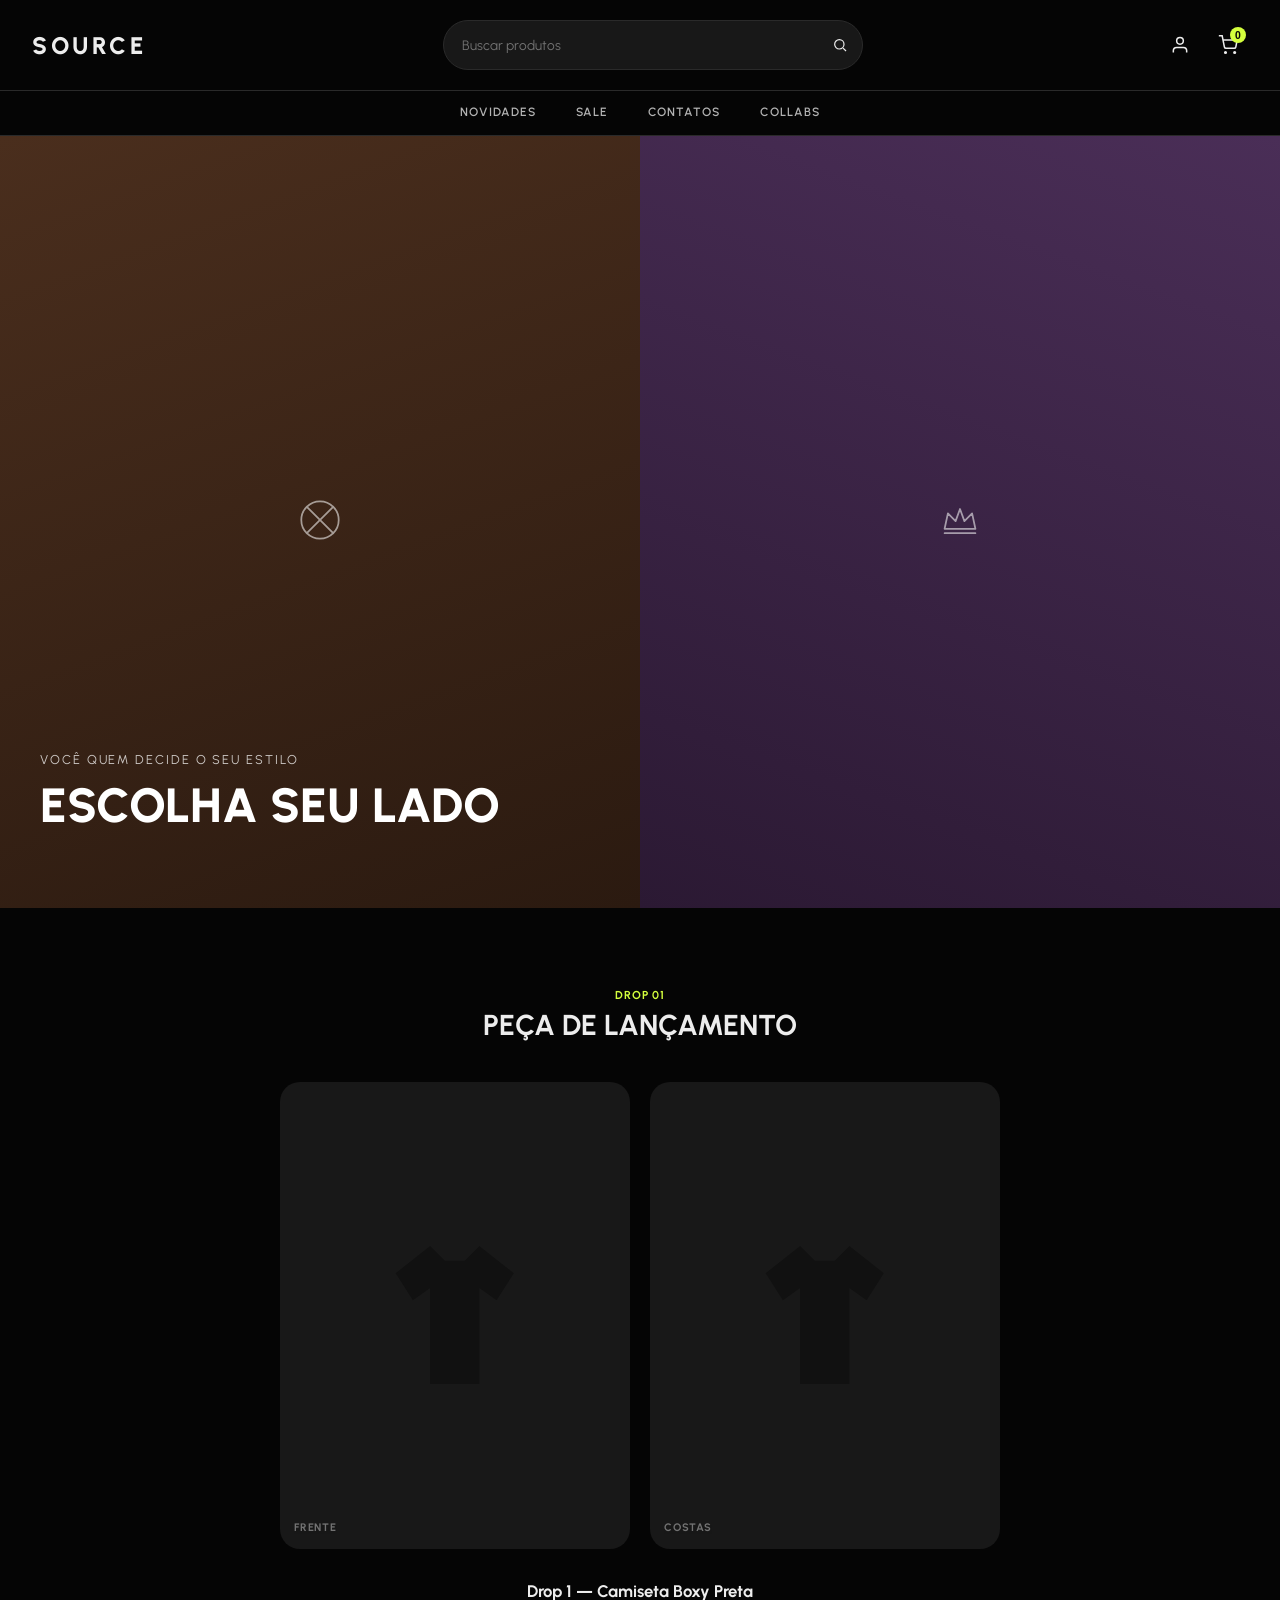
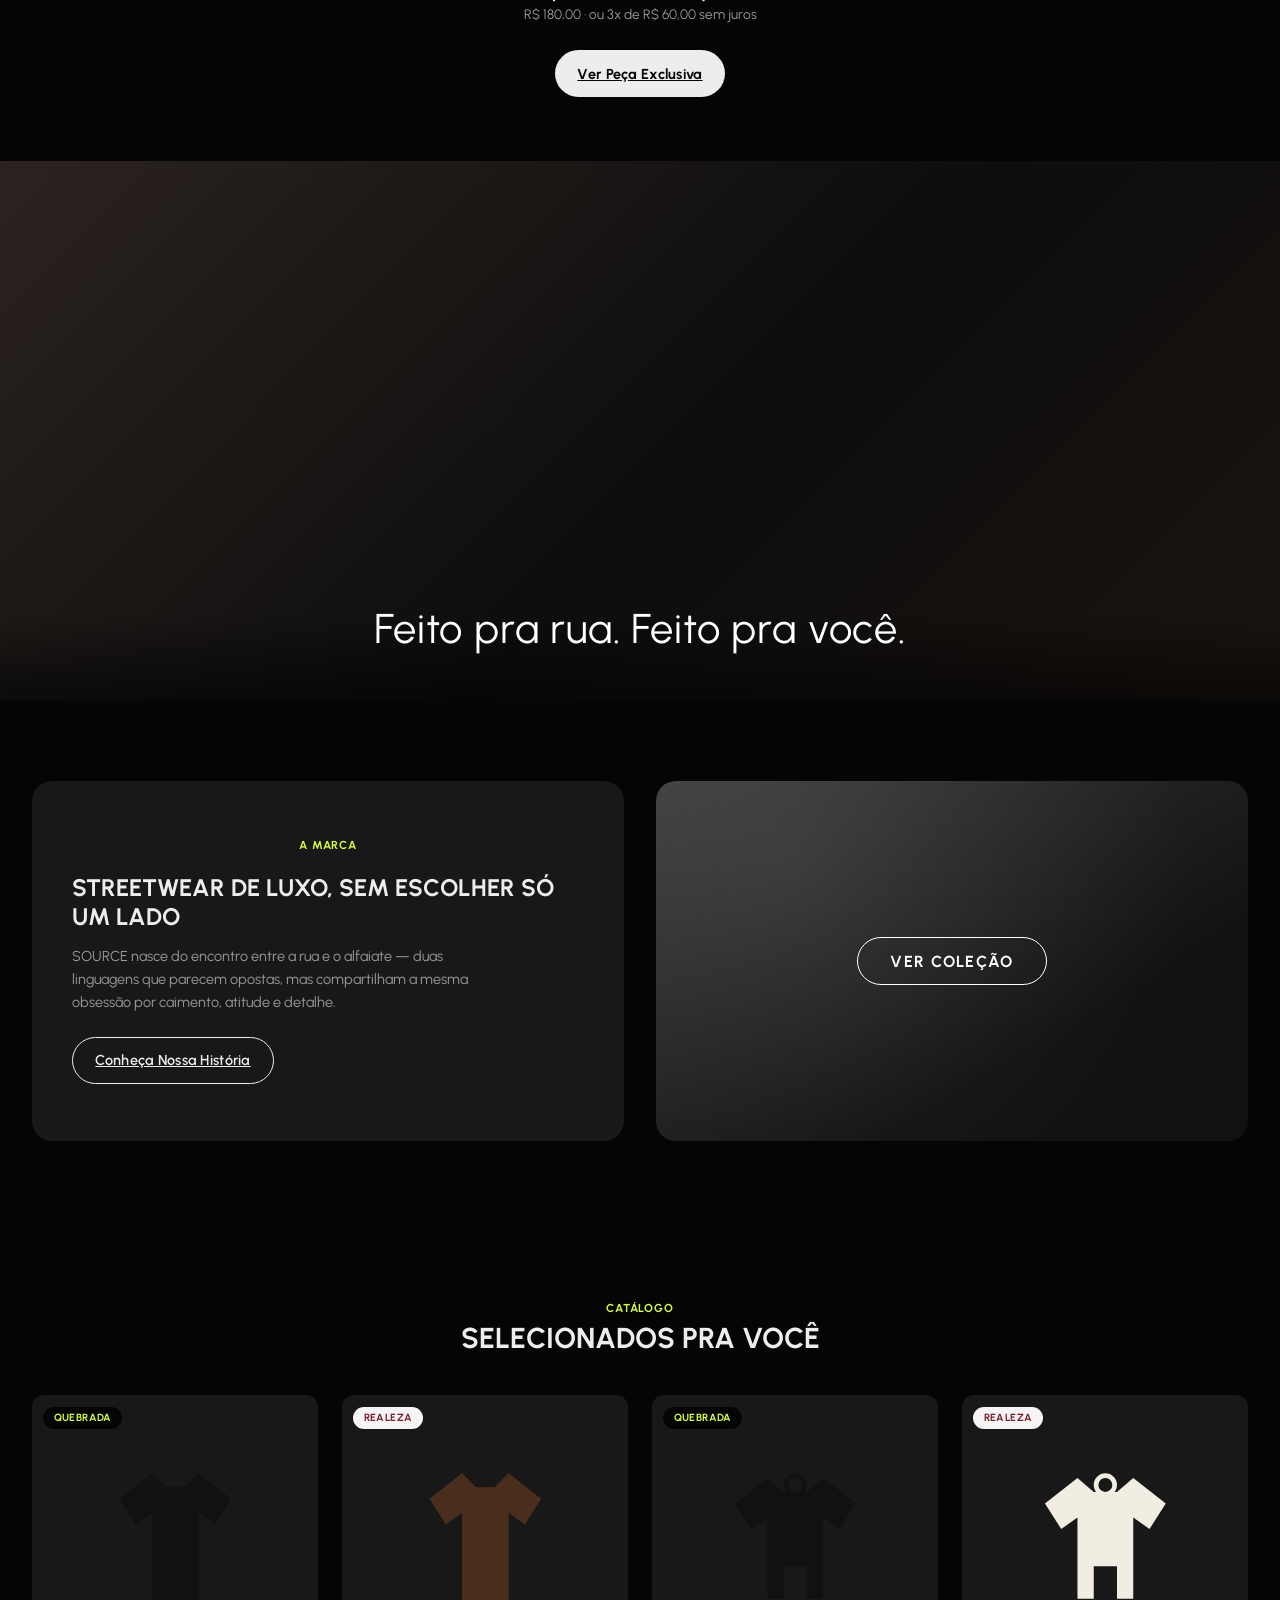
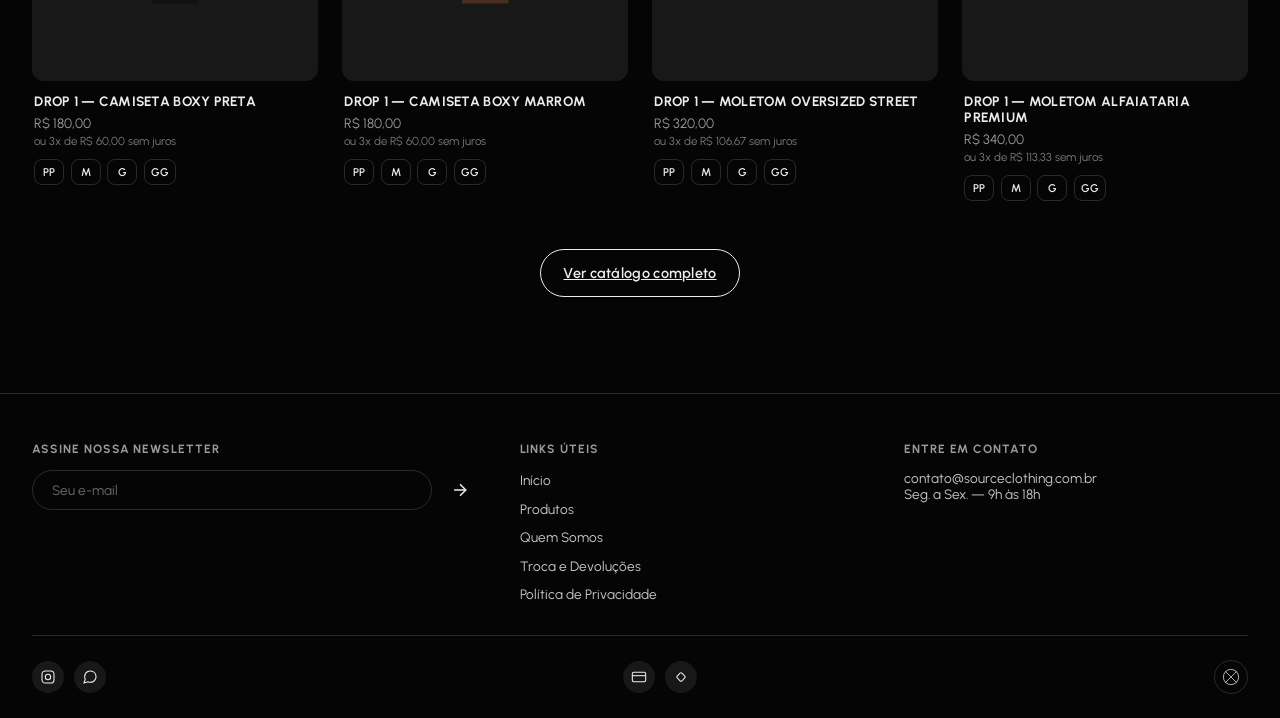
==== commit ba50a102: "feat(home): reconstrói index.html com nova arquitetura de seções - Cria index.js: migra toda a lógic" ====
--- a/index.html
+++ b/index.html
@@ -157,12 +157,82 @@
 
     </section>
 
-    <!-- Seção seguinte de exemplo, para demonstrar o tema global já aplicado por horário -->
-    <section class="intro">
-      <p class="intro__text">
-        O restante do site já nasce no tema certo para o seu horário — de dia, Realeza;
-        de noite, Quebrada. A foto acima, porém, só muda quando você escolhe um lado.
-      </p>
+    <!-- ============================================
+         DROP DE LANÇAMENTO
+         Produto em destaque, renderizado via index.js a partir do
+         array PRODUTOS (sale.js) — troca só o ID_PRODUTO_DESTAQUE
+         em index.js quando o drop mudar.
+    ============================================= -->
+    <section class="featured-drop" aria-label="Drop de lançamento">
+      <div class="home-container">
+        <p class="section-eyebrow">Drop 01</p>
+        <h2 class="section-titulo">Peça de Lançamento</h2>
+
+        <div id="featured-drop-container" class="featured-drop__wrapper" aria-live="polite">
+          <!-- Conteúdo montado via JS (index.js) -->
+        </div>
+
+        <div class="featured-drop__cta-wrapper">
+          <a href="produto.html" id="featured-drop-cta" class="btn-pill">Ver Peça Exclusiva</a>
+        </div>
+      </div>
+    </section>
+
+    <!-- ============================================
+         MÍDIA EDITORIAL (full-bleed)
+         TROCA FUTURA: substituir o gradiente de placeholder abaixo
+         (definido em style.css, classe .editorial-banner) pela foto
+         real da campanha lifestyle/urbana.
+    ============================================= -->
+    <section class="editorial-banner" aria-label="Editorial urbano SOURCE">
+      <div class="editorial-banner__scrim">
+        <p class="editorial-banner__texto">Feito pra rua. Feito pra você.</p>
+      </div>
+    </section>
+
+    <!-- ============================================
+         GRID SECUNDÁRIO: STORYTELLING + ATALHO DE COLEÇÃO
+    ============================================= -->
+    <section class="home-split" aria-label="Nossa história e coleção">
+      <div class="home-container home-split__grid">
+
+        <div class="home-split__card home-split__card--story">
+          <p class="section-eyebrow">A Marca</p>
+          <h2 class="home-split__titulo">Streetwear de luxo, sem escolher só um lado</h2>
+          <p class="home-split__texto">
+            SOURCE nasce do encontro entre a rua e o alfaiate — duas linguagens que parecem
+            opostas, mas compartilham a mesma obsessão por caimento, atitude e detalhe.
+          </p>
+          <a href="sobre.html#quem-somos" class="btn-outline home-split__btn">Conheça Nossa História</a>
+        </div>
+
+        <a href="sale.html" class="home-split__card home-split__card--colecao" aria-label="Ver coleção completa no catálogo">
+          <span class="home-split__zoom" aria-hidden="true"></span>
+          <span class="home-split__colecao-label">Ver Coleção</span>
+        </a>
+
+      </div>
+    </section>
+
+    <!-- ============================================
+         VITRINE DE PRODUTOS
+         Recorte curado do catálogo, renderizado via index.js
+         reaproveitando criarCardProduto() de sale.js — mesmo card
+         visual usado em sale.html.
+    ============================================= -->
+    <section class="home-showcase" aria-label="Vitrine de produtos">
+      <div class="home-container">
+        <p class="section-eyebrow">Catálogo</p>
+        <h2 class="section-titulo">Selecionados pra você</h2>
+
+        <div class="product-grid" id="home-showcase-grid" aria-live="polite">
+          <!-- Cards inseridos via JS (index.js) -->
+        </div>
+
+        <div class="home-showcase__cta-wrapper">
+          <a href="sale.html" class="btn-outline">Ver catálogo completo</a>
+        </div>
+      </div>
     </section>
   </main>
 
@@ -244,5 +314,7 @@
   </footer>
 
   <script src="app.js"></script>
+  <script src="sale.js"></script>
+  <script src="index.js"></script>
 </body>
 </html>
--- a/style.css
+++ b/style.css
@@ -287,7 +287,7 @@
   background-size: cover;
   background-position: center;
   opacity: 0;
-  transition: opacity 0.9s ease;
+  transition: opacity 0.5s ease-in-out;
 }
 
 .hero__bg-layer--quebrada {
@@ -321,7 +321,7 @@
   inset: 0;
   display: flex;
   z-index: 2;
-  transition: opacity 0.5s ease;
+  transition: opacity 0.5s ease-in-out;
 }
 
 .hero__zone {
@@ -395,6 +395,21 @@
   letter-spacing: 0.15em;
   text-transform: uppercase;
   opacity: 0.75;
+}
+
+/* Fade suave do texto no momento em que o cliente escolhe um lado —
+   os elementos já nascem visíveis (duality), então a animação só
+   dispara quando a classe hero--escolhido é adicionada. */
+.hero--escolhido .hero__pretitle,
+.hero--escolhido .hero__headline,
+.hero--escolhido .hero__sub,
+.hero--escolhido .hero__cta-btn {
+  animation: heroTextoFadeIn 0.5s ease-in-out;
+}
+
+@keyframes heroTextoFadeIn {
+  from { opacity: 0; }
+  to { opacity: 1; }
 }
 
 .hero__headline {
@@ -2141,10 +2156,290 @@
   }
 }
 
+/* ==================================================================
+   HOME — NOVAS SEÇÕES (index.html)
+   Container reutilizável (max-width 1400px) pras seções 2, 4 e 5.
+   A seção 3 (editorial) é a única de propósito full-bleed — por
+   isso ela NÃO usa .home-container.
+================================================================== */
+.home-container {
+  max-width: 1400px;
+  margin: 0 auto;
+  padding: 0 2rem;
+}
+
+.section-eyebrow {
+  font-family: var(--font-principal);
+  font-size: 0.72rem;
+  font-weight: 700;
+  letter-spacing: 0.08em;
+  text-transform: uppercase;
+  color: var(--accent);
+  margin-bottom: 0.4rem;
+  text-align: center;
+}
+
+.section-titulo {
+  font-family: var(--font-display);
+  font-size: 1.8rem;
+  color: var(--text);
+  text-align: center;
+  margin-bottom: 2.5rem;
+  text-transform: var(--title-transform, none);
+}
+
+/* -------------------- DROP DE LANÇAMENTO -------------------- */
+.featured-drop {
+  padding: 5rem 0 4rem;
+  background-color: var(--bg);
+  transition: background-color var(--transition-tema);
+}
+
+.featured-drop__wrapper {
+  display: flex;
+  flex-direction: column;
+  align-items: center;
+  gap: 1.5rem;
+}
+
+.featured-drop__card {
+  display: grid;
+  grid-template-columns: 1fr 1fr;
+  gap: 1.25rem;
+  width: 100%;
+  max-width: 720px;
+}
+
+.featured-drop__imagem {
+  position: relative;
+  aspect-ratio: 3 / 4;
+  border-radius: 20px;
+  background-color: var(--surface);
+  display: flex;
+  align-items: center;
+  justify-content: center;
+  overflow: hidden;
+  transition: background-color var(--transition-tema);
+}
+
+.featured-drop__imagem svg {
+  width: 45%;
+  height: 45%;
+}
+
+.featured-drop__label {
+  position: absolute;
+  bottom: 0.9rem;
+  left: 0.9rem;
+  font-family: var(--font-principal);
+  font-size: 0.68rem;
+  font-weight: 700;
+  letter-spacing: 0.06em;
+  text-transform: uppercase;
+  color: var(--text-muted, var(--text));
+  opacity: 0.7;
+}
+
+.featured-drop__info {
+  text-align: center;
+  display: flex;
+  flex-direction: column;
+  align-items: center;
+  gap: 0.35rem;
+}
+
+.featured-drop__titulo {
+  font-family: var(--font-principal);
+  font-size: 1.05rem;
+  font-weight: 700;
+  color: var(--text);
+  margin-top: 0.5rem;
+}
+
+.featured-drop__preco {
+  font-family: var(--font-principal);
+  font-size: 0.85rem;
+  color: var(--text-muted, var(--text));
+}
+
+.featured-drop__cta-wrapper {
+  display: flex;
+  justify-content: center;
+  margin-top: 1.75rem;
+}
+
+/* -------------------- MÍDIA EDITORIAL (full-bleed) -------------------- */
+.editorial-banner {
+  width: 100%;
+  min-height: 60vh;
+  background-image: linear-gradient(135deg, #2b2320 0%, #0d0d0d 55%, #1a1410 100%);
+  display: flex;
+  align-items: flex-end;
+  position: relative;
+}
+
+.editorial-banner__scrim {
+  width: 100%;
+  padding: 3rem 2.5rem;
+  background: linear-gradient(to top, rgba(0,0,0,0.55) 0%, rgba(0,0,0,0) 60%);
+  display: flex;
+  justify-content: center;
+}
+
+.editorial-banner__texto {
+  font-family: var(--font-display);
+  font-size: clamp(1.5rem, 4vw, 2.6rem);
+  color: #FFFFFF;
+  text-align: center;
+  letter-spacing: 0.02em;
+}
+
+/* -------------------- GRID SECUNDÁRIO (STORYTELLING + COLEÇÃO) -------------------- */
+.home-split {
+  padding: 5rem 0;
+  background-color: var(--bg);
+  transition: background-color var(--transition-tema);
+}
+
+.home-split__grid {
+  display: grid;
+  grid-template-columns: 1fr 1fr;
+  gap: 2rem;
+}
+
+.home-split__card {
+  border-radius: 20px;
+  padding: 2.5rem;
+  min-height: 360px;
+  display: flex;
+  flex-direction: column;
+}
+
+.home-split__card--story {
+  background-color: var(--surface);
+  justify-content: center;
+  gap: 0.9rem;
+  transition: background-color var(--transition-tema);
+}
+
+.home-split__titulo {
+  font-family: var(--font-display);
+  font-size: 1.5rem;
+  color: var(--text);
+  text-transform: var(--title-transform, none);
+}
+
+.home-split__texto {
+  font-family: var(--font-principal);
+  font-size: 0.9rem;
+  line-height: 1.6;
+  color: var(--text-muted, var(--text));
+  max-width: 420px;
+}
+
+.home-split__btn {
+  align-self: flex-start;
+  margin-top: 0.5rem;
+}
+
+.home-split__card--colecao {
+  position: relative;
+  background-image: linear-gradient(150deg, #3a3a3a 0%, #111111 70%);
+  color: #FFFFFF;
+  text-decoration: none;
+  align-items: center;
+  justify-content: center;
+  overflow: hidden;
+}
+
+.home-split__zoom {
+  position: absolute;
+  inset: -20%;
+  background-image: radial-gradient(circle at 30% 30%, rgba(255,255,255,0.08) 0%, transparent 60%);
+  transition: transform 0.6s ease;
+}
+
+.home-split__card--colecao:hover .home-split__zoom {
+  transform: scale(1.15);
+}
+
+.home-split__colecao-label {
+  position: relative;
+  z-index: 1;
+  font-family: var(--font-principal);
+  font-weight: 700;
+  font-size: 1rem;
+  letter-spacing: 0.08em;
+  text-transform: uppercase;
+  padding: 0.85rem 2rem;
+  border: 1px solid #FFFFFF;
+  border-radius: 50px;
+  transition: background-color 0.25s ease, color 0.25s ease;
+}
+
+.home-split__card--colecao:hover .home-split__colecao-label {
+  background-color: #FFFFFF;
+  color: #111111;
+}
+
+/* -------------------- VITRINE DE PRODUTOS -------------------- */
+.home-showcase {
+  padding: 5rem 0 6rem;
+  background-color: var(--bg);
+  transition: background-color var(--transition-tema);
+}
+
+.home-showcase__cta-wrapper {
+  display: flex;
+  justify-content: center;
+  margin-top: 3rem;
+}
+
+/* -------------------- RESPONSIVO (HOME) -------------------- */
+@media (max-width: 900px) {
+  .featured-drop__card {
+    max-width: 480px;
+  }
+
+  .home-split__grid {
+    grid-template-columns: 1fr;
+  }
+
+  .home-split__card {
+    min-height: 280px;
+    padding: 2rem;
+  }
+}
+
+@media (max-width: 600px) {
+  .home-container {
+    padding: 0 1.25rem;
+  }
+
+  .section-titulo {
+    font-size: 1.4rem;
+    margin-bottom: 1.75rem;
+  }
+
+  .featured-drop__card {
+    grid-template-columns: 1fr;
+    max-width: 320px;
+  }
+
+  .editorial-banner {
+    min-height: 40vh;
+  }
+
+  .editorial-banner__scrim {
+    padding: 2rem 1.25rem;
+  }
+}
+
 /* Acessibilidade: respeita preferência de movimento reduzido */
 @media (prefers-reduced-motion: reduce) {
   *, *::before, *::after {
     transition: none !important;
+    animation: none !important;
     scroll-behavior: auto !important;
   }
 }
